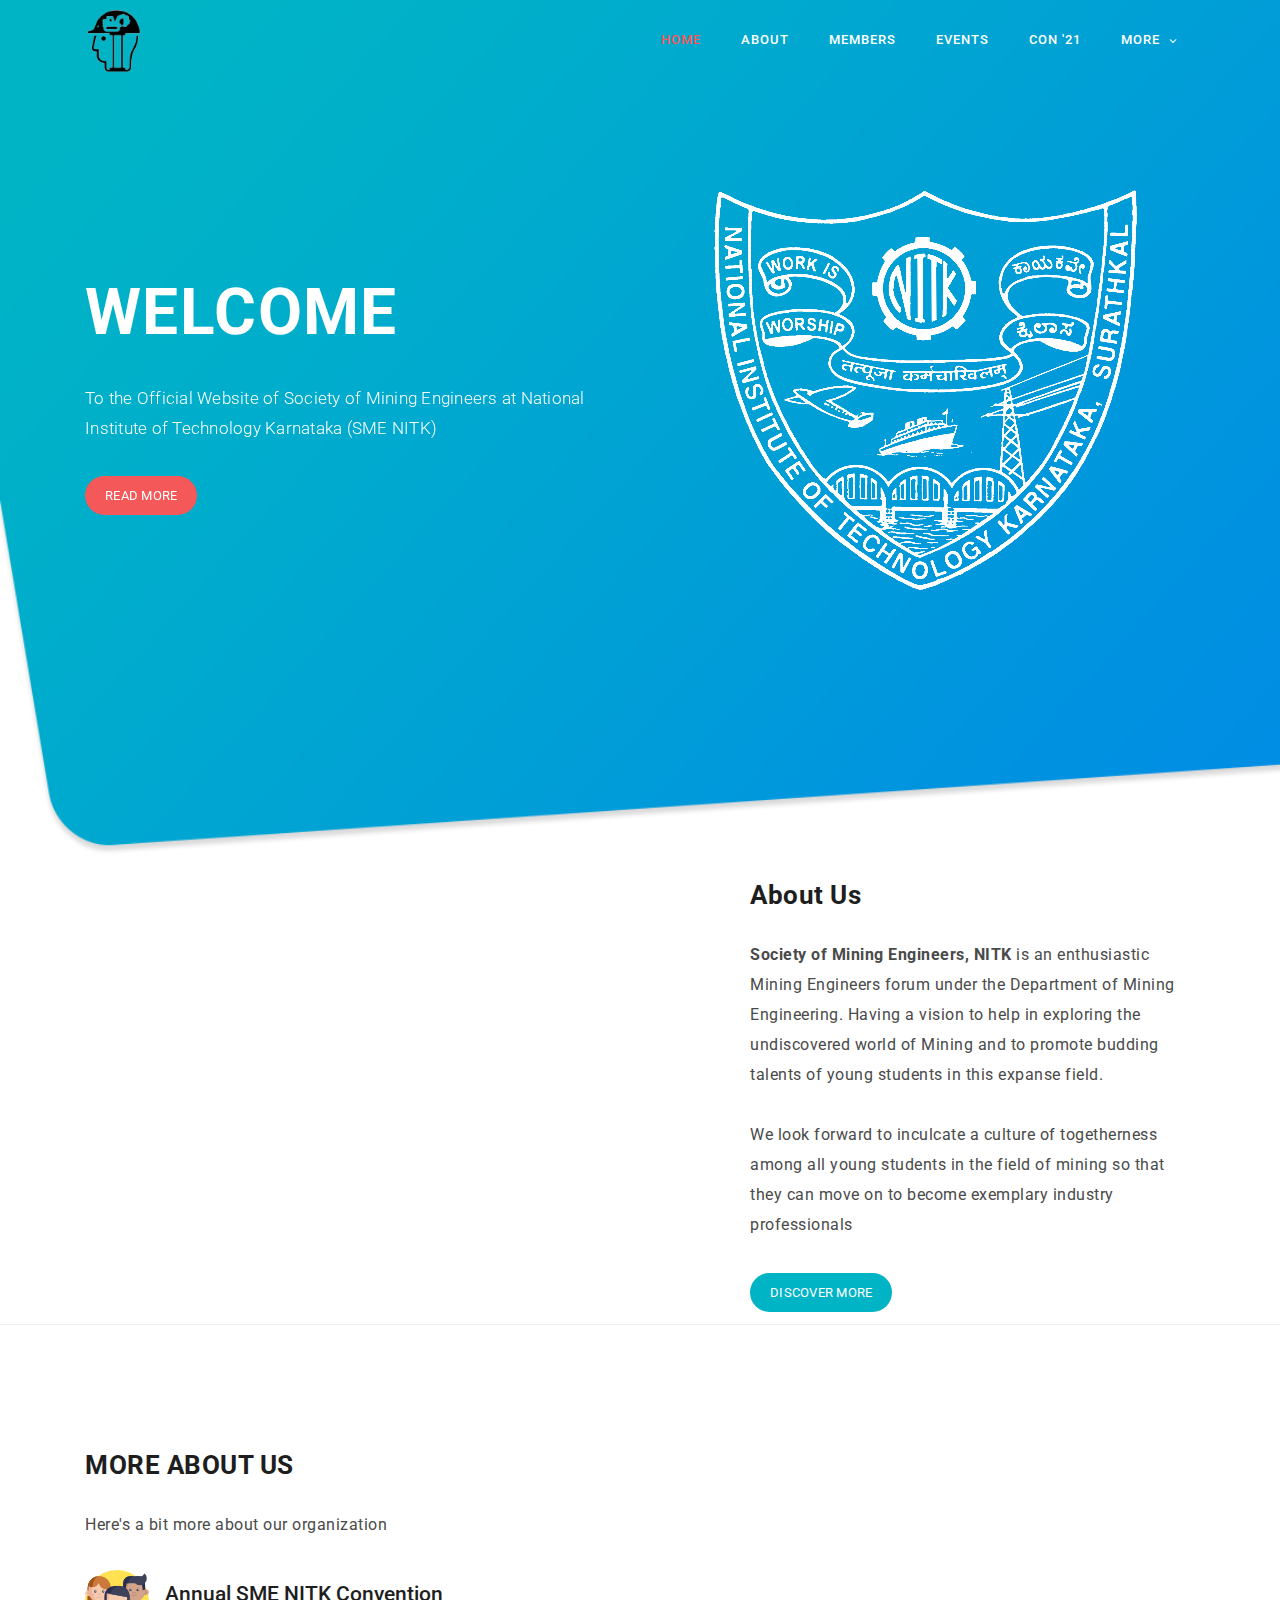
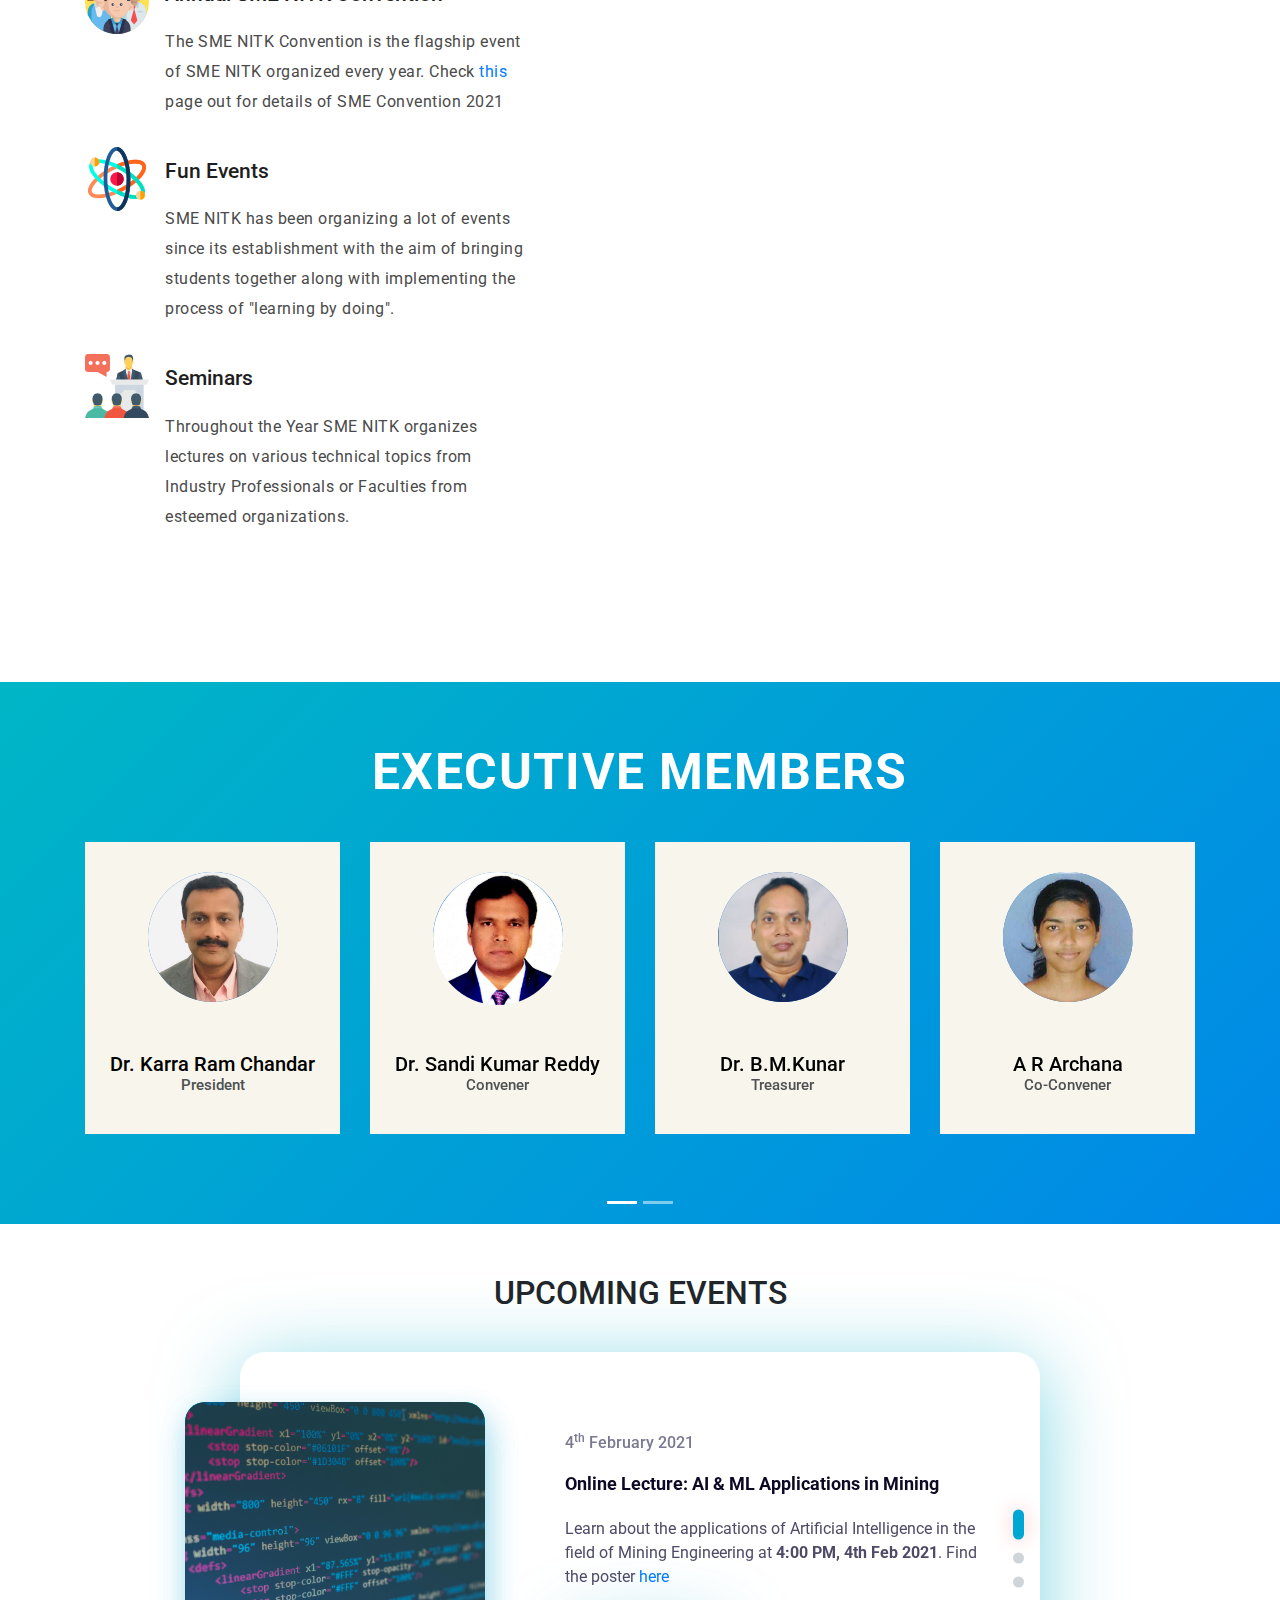
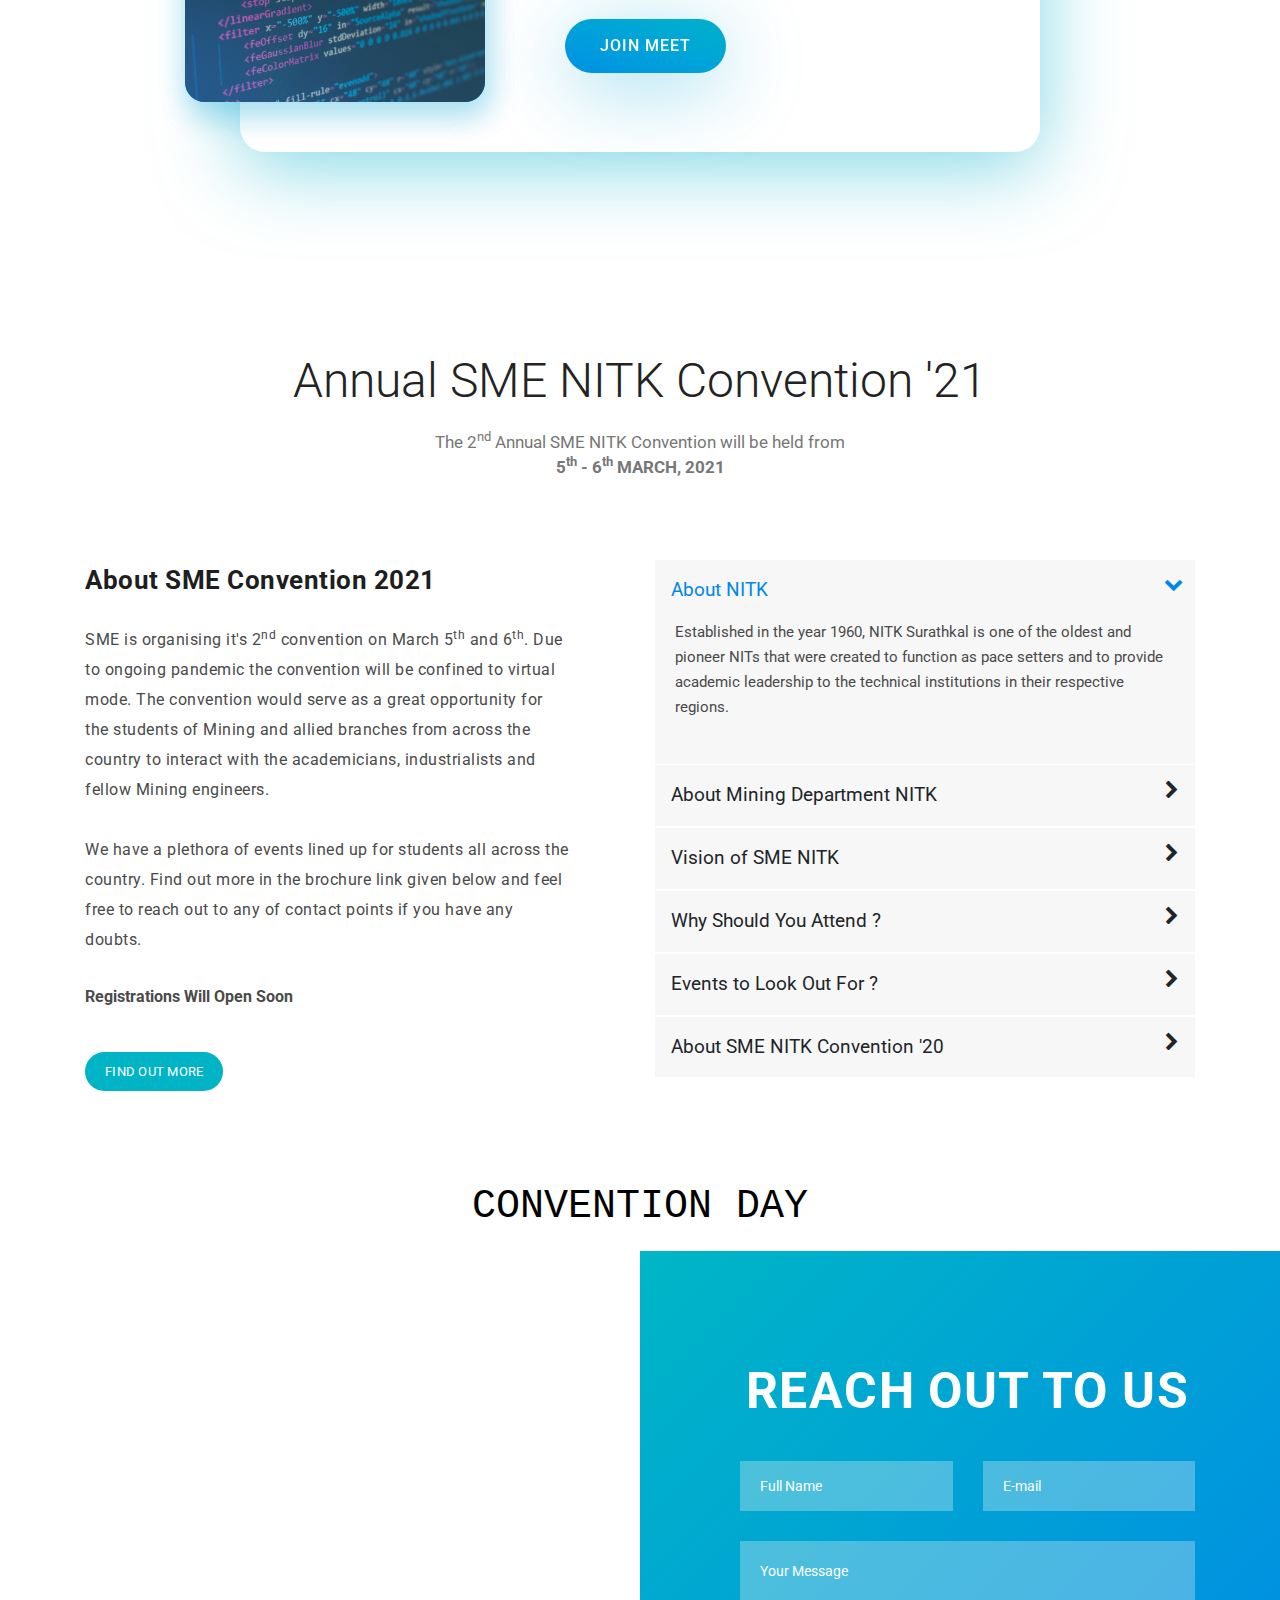
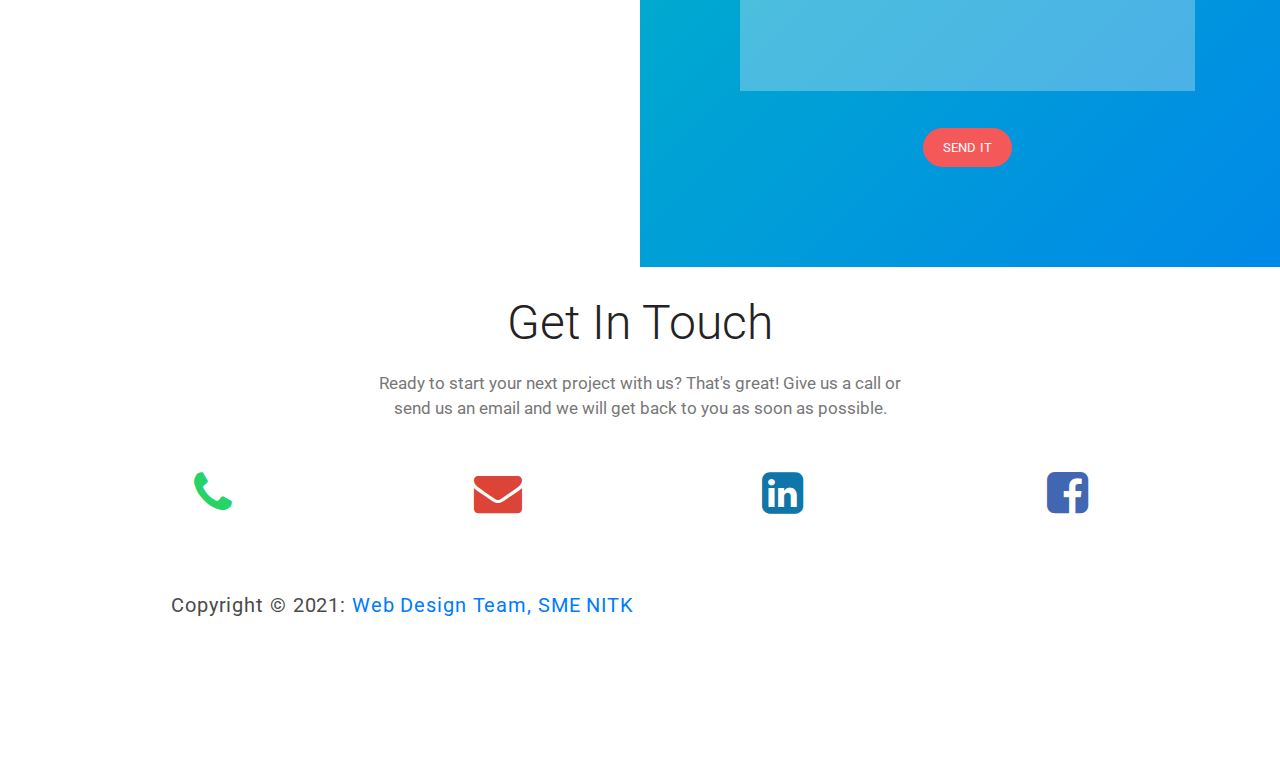
==== index.html @ 2dfd3ea6 "Added Info About 2nd SME Lecture" ====
<!DOCTYPE html>
<html lang="en">

<head>

  <meta charset="utf-8">
  <meta name="viewport" content="width=device-width, initial-scale=1, shrink-to-fit=no">
  <meta name="description" content="">
  <meta name="author" content="Dwaipayan Munshi">
  <link href="https://fonts.googleapis.com/css?family=Roboto:100,300,400,500,700,900" rel="stylesheet">

  <title>SME NITK</title>
  <link rel="icon" href="assets\images\logosme.PNG" type="image/x-icon">
  <!-- Additional CSS Files -->
  <link rel="stylesheet" type="text/css" href="assets/css/bootstrap.min.css">
  <link rel="stylesheet" type="text/css" href="assets/css/font-awesome.css">
  <link rel="stylesheet" type="text/css" href="assets/css/style.css">
  <link rel="stylesheet" type="text/css" href="assets/css/owl-carousel.css">
  <link rel="stylesheet" type="text/css" href="assets/css/upcoming.css">
  <link rel="stylesheet" type="text/css" href="assets/css/swiper.min.css">
  <link rel="stylesheet" type="text/css" href="assets/css/elasticslider.css">

</head>

<body>

  <!-- ***** Preloader Start ***** -->
  <div id="preloader">
    <div class="jumper">
      <div></div>
      <div></div>
      <div></div>
    </div>
  </div>
  <!-- ***** Preloader End ***** -->


  <!-- ***** Header Area Start ***** -->
  <header class="header-area header-sticky">
    <div class="container">
      <div class="row">
        <div class="col-12">
          <nav class="main-nav">
            <!-- ***** Logo Start ***** -->
            <a href="#" class="logo"><img src="./assets/images/logosme.PNG"></a>
            <!-- ***** Logo End ***** -->
            <!-- ***** Menu Start ***** -->
            <ul class="nav">
              <li class="scroll-to-section"><a href="#welcome" class="active">Home</a></li>
              <li class="scroll-to-section"><a href="#about">About</a></li>
              <li class="scroll-to-section"><a href="#services">Members</a></li>
              <li class="scroll-to-section"><a href="#frequently-question">Events</a></li>
              <li><a href="assets_conv\SMEConvention21.html">Con '21</a></li>
              <li class="submenu">
                <a href="javascript:;">More</a>
                <ul>
                  <li><a href="">About Us</a></li>
                  <li><a class = "scroll-to-section" href="#upcomingbody">Upcoming Events</a></li>
                  <li class="scroll-to-section"><a href="#contact-us">Contact Us</a></li>
                </ul>
              </li>

            </ul>
            <a class='menu-trigger'>
              <span>Menu</span>
            </a>
            <!-- ***** Menu End ***** -->
          </nav>
        </div>
      </div>
    </div>
  </header>
  <!-- ***** Header Area End ***** -->


  <!-- ***** Welcome Area Start ***** -->
  <div class="welcome-area" id="welcome">

    <!-- ***** Header Text Start ***** -->
    <div class="header-text">
      <div class="container">
        <div class="row">
          <div class="left-text col-lg-6 col-md-6 col-sm-12 col-xs-12" data-scroll-reveal="enter left move 30px over 0.6s after 0.4s">
            <h1><strong>WELCOME</strong></h1>
            <p>To the Official Website of Society of Mining Engineers at National Institute of Technology Karnataka (SME NITK)</p>
            <a href="#about" class="main-button-slider">Read More</a>
          </div>
          <div class="col-lg-6 col-md-6 col-sm-12 col-xs-12" data-scroll-reveal="enter right move 30px over 0.6s after 0.4s">
            <img src="assets/images/1.png" class="rounded img-fluid d-block mx-auto" alt="First Vector Graphic">
          </div>
        </div>
      </div>
    </div>
    <!-- ***** Header Text End ***** -->
  </div>
  <!-- ***** Welcome Area End ***** -->


  <!-- ***** Features Big Item Start ***** -->
  <section class="section" id="about">
    <div class="container">
      <div class="row">
        <div class="col-lg-7 col-md-12 col-sm-12" data-scroll-reveal="enter left move 30px over 0.6s after 0.4s">
          <img src="assets/images/nitk.png" class="rounded img-fluid d-block mx-auto" alt="App">
        </div>
        <div class="right-text col-lg-5 col-md-12 col-sm-12 mobile-top-fix">
          <div class="left-heading">
            <h5>About Us</h5>
          </div>
          <div class="left-text">
            <p><b>Society of Mining Engineers, NITK </b>is an enthusiastic Mining Engineers forum under the Department of Mining Engineering. Having a vision
              to help in exploring the undiscovered world of Mining and to promote budding talents of young students in this expanse field.<br><br>
              We look forward to inculcate a culture of togetherness among all young students in the field of mining so that they can move on to become exemplary industry professionals</p>
            <a href="#about2" class="main-button">Discover More</a>
          </div>
        </div>
      </div>
      <div class="row">
        <div class="col-lg-12">
          <div class="hr"></div>
        </div>
      </div>
    </div>
  </section>
  <!-- ***** Features Big Item End ***** -->


  <!-- ***** Features Big Item Start ***** -->
  <section class="section" id="about2">
    </div>
    <div class="container">
      <div class="row">
        <div class="left-text col-lg-5 col-md-12 col-sm-12 mobile-bottom-fix">
          <div class="left-heading">
            <h5>MORE ABOUT US</h5>
          </div>
          <p>Here's a bit more about our organization </p>
          <ul>
            <li>
              <img src="assets/images/icon-1.png" alt="">
              <div class="text">
                <h6>Annual SME NITK Convention</h6>
                <p>The SME NITK Convention is the flagship event of SME NITK organized every year. Check <a href="assets_conv\SMEConvention21.html">this</a>
                  page out for details of SME Convention 2021</p>
              </div>
            </li>
            <li>
              <img src="assets/images/icon-2.png" alt="">
              <div class="text">
                <h6>Fun Events</h6>
                <p>SME NITK has been organizing a lot of events since its establishment with the aim of bringing students together along with implementing the
                process of "learning by doing".</p>
              </div>
            </li>
            <li>
              <img src="assets/images/icon-3.png" alt="">
              <div class="text">
                <h6>Seminars</h6>
                <p>Throughout the Year SME NITK organizes lectures on various technical topics from Industry Professionals or Faculties from esteemed organizations.</p>
              </div>
            </li>
          </ul>
        </div>
        <div class="right-image col-lg-7 col-md-12 col-sm-12 mobile-bottom-fix-big" data-scroll-reveal="enter right move 30px over 0.6s after 0.4s">
          <ul id="elasticstack" class="elasticstack">
            <li><img src="assets\images\EL1.jpg" alt="01"/><h5>Gallery</h5></li>
            <li><div class="overlay"></div><img src="assets\images\EL2.jpg" alt="02"/><h5>Inaugral Meet</h5></li>
            <li><img src="assets\images\EL3.jpg" alt="03"/><h5>Seminars </h5></li>
            <li><img src="assets\images\EL4.jpg" alt="04"/><h5>Dr. Harsha's Address</h5></li>
            <li><img src="assets\images\EL5.jpg" alt="05"/><h5>Dr. Aruna's Address</h5></li>
            <li><img src="assets\images\EL6.jpg" alt="06"/><h5>SME'20 Team</h5></li>
          </ul>
          <script>
			       new ElastiStack( document.getElementById( 'elasticstack' ) );
		      </script>


        </div>
      </div>
    </div>
  </section>
  <!-- ***** Features Big Item End ***** -->


  <!-- ***** Features Small Start ***** -->

  <section class="section" id="services">
    <div class="services-heading">
      <h1><strong>EXECUTIVE MEMBERS</strong></h1>
    </div>
    <div class="container">
      <div class="display-" <!--Carousel Wrapper-->
        <div id="multi-item-example" class="carousel slide carousel-multi-item" data-ride="carousel">
          <!--Indicators-->
          <ol class="carousel-indicators">
            <li data-target="#multi-item-example" data-slide-to="0" class="active"></li>
            <li data-target="#multi-item-example" data-slide-to="1"></li>
          </ol>
          <!--/.Indicators-->
          <!--Slides-->
          <div class="carousel-inner" role="listbox">
            <!--First slide-->
            <div class="carousel-item active">
              <div class="row">
                <div class="col-12 col-sm-6 col-md-4 col-lg-3">
                  <div class="our-team">
                    <div class="picture">
                      <img class="img-fluid" src="assets\images\krc.jpg">
                    </div>
                    <div class="team-content">
                      <h3 class="name">Dr. Karra Ram Chandar</h3>
                      <h4 class="title">President</h4>
                    </div>
                    <ul class="social">
                      <!-- <li><a href="#" class="fa fa-facebook" aria-hidden="true"></a></li> -->
                      <li><a href="#" class="fa fa-link" aria-hidden="true"></a></li>
                      <li><a href="#" class="fa fa-linkedin" aria-hidden="true"></a></li>
                      <li><a href="#" class="fa fa-envelope" aria-hidden="true"></a></li>
                    </ul>
                  </div>
                </div>
                <div class="col-12 col-sm-6 col-md-4 col-lg-3">
                  <div class="our-team">
                    <div class="picture">
                      <img class="img-fluid" src="assets\images\skr.jpeg">
                    </div>
                    <div class="team-content">
                      <h3 class="name">Dr. Sandi Kumar Reddy</h3>
                      <h4 class="title">Convener</h4>
                    </div>
                    <ul class="social">
                      <!-- <li><a href="#" class="fa fa-facebook" aria-hidden="true"></a></li> -->
                      <li><a href="#" class="fa fa-link" aria-hidden="true"></a></li>
                      <li><a href="#" class="fa fa-envelope" aria-hidden="true"></a></li>
                      <!-- <li><a href="#" class="fa fa-linkedin" aria-hidden="true"></a></li> -->
                    </ul>
                  </div>
                </div>
                <div class="col-12 col-sm-6 col-md-4 col-lg-3">
                  <div class="our-team">
                    <div class="picture">
                      <img class="img-fluid" src="assets\images\kunar.jpeg">
                    </div>
                    <div class="team-content">
                      <h3 class="name">Dr. B.M.Kunar</h3>
                      <h4 class="title">Treasurer</h4>
                    </div>
                    <ul class="social">
                      <!-- <li><a href="#" class="fa fa-facebook" aria-hidden="true"></a></li> -->
                      <li><a href="#" class="fa fa-link" aria-hidden="true"></a></li>
                      <li><a href="#" class="fa fa-envelope" aria-hidden="true"></a></li>
                      <!-- <li><a href="#" class="fa fa-linkedin" aria-hidden="true"></a></li> -->
                    </ul>
                  </div>
                </div>
                <div class="col-12 col-sm-6 col-md-4 col-lg-3">
                  <div class="our-team">
                    <div class="picture">
                      <img class="img-fluid" src="assets\images\archana.jpg">
                    </div>
                    <div class="team-content">
                      <h3 class="name">A R Archana</h3>
                      <h4 class="title">Co-Convener</h4>
                    </div>
                    <ul class="social">
                      <li><a href="https://www.instagram.com/archana_ar99" class="fa fa-instagram" aria-hidden="true"></a></li>
                      <li><a href="https://drive.google.com/file/d/1msoieH0ov5HMth5VuPQmr17ujD-sYZbk/view?usp=drivesdk" class="fa fa-link" aria-hidden="true"></a></li>
                      <li><a href="mailto:archanaar2799@gmail.com" class="fa fa-envelope" aria-hidden="true"></a></li>
                      <li><a href="https://www.linkedin.com/in/archana-a-r-a94172170" class="fa fa-linkedin" aria-hidden="true"></a></li>
                    </ul>
                  </div>
                </div>
              </div>
            </div>
            <!--/.First slide-->
            <!--Second slide-->
            <div class="carousel-item">
              <div class="row">
                <div class="col-12 col-sm-6 col-md-4 col-lg-3">
                  <div class="our-team">
                    <div class="picture">
                      <img class="img-fluid" src="assets\images\jai.jpg">
                    </div>
                    <div class="team-content">
                      <h3 class="name">Jai Khandelwal</h3>
                      <h4 class="title">Web Developer</h4>
                    </div>
                    <ul class="social">
                      <li><a href="http://www.instagram.com/jaikhandelwal460/" class="fa fa-instagram" aria-hidden="true"></a></li>
                      <li><a href="https://drive.google.com/file/d/1OIncdO9Yghxho0o2k1rpGloKLI7yzU7S/view?usp=sharing" class="fa fa-link" aria-hidden="true"></a></li>
                      <li><a href="mailto:jaikhandelwal460@gmail.com" class="fa fa-envelope" aria-hidden="true"></a></li>
                      <li><a href="http://www.linkedin.com/in/jaikhandelwal460" class="fa fa-linkedin" aria-hidden="true"></a></li>
                    </ul>
                  </div>
                </div>
                <div class="col-12 col-sm-6 col-md-4 col-lg-3">
                  <div class="our-team">
                    <div class="picture">
                      <img class="img-fluid" src="assets\images\ankesh.jpeg">
                    </div>
                    <div class="team-content">
                      <h3 class="name">Ankesh Pandey</h3>
                      <h4 class="title">Joint Secratary</h4>
                    </div>
                    <ul class="social">
                      <!-- <li><a href="#" class="fa fa-instagram" aria-hidden="true"></a></li> -->
                      <li><a href="https://drive.google.com/file/d/1fZHCD5tzByfhgWT_-B_YnU4ZBXzzElXk/view?usp=sharing" class="fa fa-link" aria-hidden="true"></a></li>
                      <li><a href="mailto:ankeshpandey786@gmail.com" class="fa fa-envelope" aria-hidden="true"></a></li>
                      <li><a href="https://www.linkedin.com/in/ankesh-pandey-538619187/" class="fa fa-linkedin" aria-hidden="true"></a></li>
                    </ul>
                  </div>
                </div>
                <div class="col-12 col-sm-6 col-md-4 col-lg-3">
                  <div class="our-team">
                    <div class="picture">
                      <img class="img-fluid" src="assets\images\dam.jpg">
                    </div>
                    <div class="team-content">
                      <h3 class="name">Dwaipayan Munshi</h3>
                      <h4 class="title">Web Developer</h4>
                    </div>
                    <ul class="social">
                      <li><a href="https://www.instagram.com/dwaipayan2001/" class="fa fa-instagram" aria-hidden="true"></a></li>
                      <li><a href="https://drive.google.com/file/d/1dOR2JtUYfth96ZGOkkgbn5a2AzUX1WRH/view?usp=sharing" class="fa fa-link" aria-hidden="true"></a></li>
                      <li><a href="mailto:dwaipayanmunshi2001@gmail.com" class="fa fa-envelope" aria-hidden="true"></a></li>
                      <li><a href="https://www.linkedin.com/in/dwaipayan-munshi-110429192/" class="fa fa-linkedin" aria-hidden="true"></a></li>
                    </ul>
                  </div>
                </div>
                <div class="col-12 col-sm-6 col-md-4 col-lg-3">
                  <div class="our-team">
                    <div class="picture">
                      <img class="img-fluid" src="assets\images\pawan.jpg">
                    </div>
                    <div class="team-content">
                      <h3 class="name">Pawan Chaudhary</h3>
                      <h4 class="title">Sports Secretary</h4>
                    </div>
                    <ul class="social">
                      <li><a href="#" class="fa fa-instagram" aria-hidden="true"></a></li>
                      <li><a href="#" class="fa fa-link" aria-hidden="true"></a></li>
                      <li><a href="#" class="fa fa-envelope" aria-hidden="true"></a></li>
                      <li><a href="#" class="fa fa-linkedin" aria-hidden="true"></a></li>
                    </ul>
                  </div>
                </div>
              </div>
            </div>
            <!--/Second Slide-->
          </div>
          <!--/Slides-->
        </div>
        <!--/Carousel Wrapper-->
  </section>
  <!-- ***** Features Small End ***** -->
  <!-- ***** Upcoming Events Section Start***** -->
  <section class="section" id="upcomingbody">
    <div class="upcoming-heading">
      <h2>UPCOMING EVENTS</h2>
    </div>
    <div class="blog-slider">
  <div class="blog-slider__wrp swiper-wrapper">
    <div class="blog-slider__item swiper-slide">
      <div class="blog-slider__img">
        <img src="assets/images/ai.jpg" alt="">
      </div>
      <div class="blog-slider__content">
        <span class="blog-slider__code">4<sup>th</sup> February 2021</span>
        <div class="blog-slider__title">Online Lecture: AI & ML Applications in Mining </div>
        <div class="blog-slider__text">Learn about the applications of Artificial Intelligence in the field of Mining Engineering at <b>4:00 PM, 4th Feb 2021</b>. Find the poster <a href="https://drive.google.com/file/d/1UvYUMYLq4X3SImulTLgQEdnwXCKKzf5n/view?usp=sharinghere">here</a></div>
        <a href="https://meet.google.com/syo-kcut-uzv" class="blog-slider__button">JOIN MEET</a>
      </div>
    </div>
    <div class="blog-slider__item swiper-slide">
      <div class="blog-slider__img">

        <img src="assets/images/webinar.jpg" alt="">
      </div>
      <div class="blog-slider__content">
        <span class="blog-slider__code">8<sup>th</sup>-12<sup>th</sup> February 2021</span>
        <div class="blog-slider__title">Slope Stability & Stabilisation In Open Pit Mines</div>
        <div class="blog-slider__text">A One Week E-Workshop sponsored by TEQIP PHASE-III. Find more about the programme <a href="https://drive.google.com/file/d/1YEuPHnXkOw-7tIRvUIlVLKwLigmjh7CB/view?usp=sharing">here</a></div>
        <a href="https://forms.gle/UmX9r2zMqY3jg4yy6" class="blog-slider__button">REGISTER HERE</a>
      </div>
    </div>
    <div class="blog-slider__item swiper-slide">
      <div class="blog-slider__img">
        <img src="assets/images/convention.jpg" alt="">
      </div>
      <div class="blog-slider__content">
        <span class="blog-slider__code">5<sup>th</sup>-6<sup>th</sup> March 2021</span>
        <div class="blog-slider__title">Annual SME NITK Convention</div>
        <div class="blog-slider__text">The flagship event of SME NITK with a plethora of events conducted for students from across the country. Find out more below.</div>
        <a href="assets_conv/assets_reg/register.html" class="blog-slider__button">REGISTER HERE</a>
      </div>
    </div>

    <!-- For Multiple Upcoming Events -->


  </div>
  <div class="blog-slider__pagination"></div>
</div>
  </section>
  <!-- ***** Upcoming Events Section End***** -->

  <!-- ***** Frequently Question Start ***** -->
  <section class="section" id="frequently-question">
    <div class="container">
      <!-- ***** Section Title Start ***** -->
      <div class="row">
        <div class="col-lg-12">
          <div class="section-heading">
            <h2>Annual SME NITK Convention '21</h2>
          </div>
        </div>
        <div class="offset-lg-3 col-lg-6">
          <div class="section-heading">
            <p>The 2<sup>nd</sup> Annual SME NITK Convention will be held from<br><strong>5<sup>th</sup> - 6<sup>th</sup> MARCH, 2021</strong></p>
          </div>
        </div>
      </div>
      <!-- ***** Section Title End ***** -->

      <div class="row">
        <div class="left-text col-lg-6 col-md-7 col-sm-12">
          <h5>About SME Convention 2021</h5>
          <div class="accordion-text">
            <p>SME is organising it's 2<sup>nd</sup> convention on March 5<sup>th</sup> and 6<sup>th</sup>. Due to ongoing pandemic the convention will be confined to virtual mode.
              The convention would serve as a great opportunity for the students of Mining and allied branches from across the country to interact with the academicians,
              industrialists and fellow Mining engineers.</p>
            <p>We have a plethora of events lined up for students all across the country. Find out more in the brochure link given below and feel free to reach out to any of contact points
              if you have any doubts.</p>
            <span><strong>Registrations Will Open Soon</strong><a href="#"></a><br></span>
            <a href="https://drive.google.com/file/d/11EQvoo8lwr3bX2SFWkTIY1NT-MNDV2c8/view?usp=sharing" class="main-button">FIND OUT MORE</a>
          </div>
        </div>
        <div class="col-lg-6 col-md-6 col-sm-12">
          <div class="accordions is-first-expanded">
            <article class="accordion">
              <div class="accordion-head">
                <span>About NITK</span>
                <span class="icon">
                  <i class="icon fa fa-chevron-right"></i>
                </span>
              </div>
              <div class="accordion-body">
                <div class="content">
                  <p>Established in the year 1960, NITK Surathkal is one of the oldest and pioneer NITs that were created to function as pace setters and to provide academic leadership to the
                    technical institutions in their respective regions.<br><br>
                  </p>
                </div>
              </div>
            </article>
            <article class="accordion">
              <div class="accordion-head">
                <span>About Mining Department NITK</span>
                <span class="icon">
                  <i class="icon fa fa-chevron-right"></i>
                </span>
              </div>
              <div class="accordion-body">
                <div class="content">
                  <p>The Department of Mining engineering was established in the year 1984 and about 857 undergraduates passed out from the portals of Department till 2020. Several girls obtained their B.Tech Mining Degree
                    from this Department.
                    <br><br>
                    The Department is having high qualified faculty members with Ph.D degrees backing with National and International exposure.With the mission of imparting quality education for meeting the needs of Mining Engineering
                    Profession & Society, the Department is achieving its excellence through creative teaching- learning and research.</p></div>
              </div>
            </article>
            <article class="accordion">
              <div class="accordion-head">
                <span>Vision of SME NITK</span>
                <span class="icon">
                  <i class="icon fa fa-chevron-right"></i>
                </span>
              </div>
              <div class="accordion-body">
                <div class="content">
                  <p>To explore undiscovered world of Mining and to promote budding talents in this expanse field.In principle and in practice,
                    SME NITK and all its leadership value and seek diverse and inclusive participation within the mining and minerals community.</p>
                </div>
              </div>
            </article>
            <article class="accordion">
              <div class="accordion-head">
                <span>Why Should You Attend ?</span>
                <span class="icon">
                  <i class="icon fa fa-chevron-right"></i>
                </span>
              </div>
              <div class="accordion-body">
                <div class="content">
                  <p><ul>
                    <li><b>1. </b>To interact with fellow Mining Engineers</li>
                    <li><b>2. </b>To get exposure to latest Instruments and softwares</li>
                    <li><b>3. </b>To interact with well known Academicians</li>
                    <li><b>4. </b>To understand the Latest trend in Research</li>
                    <li><b>5. </b>To get your Work Recognized</li>
                    </ul>
                    <br>
                  </p>
                </div>
              </div>
            </article>
            <article class="accordion">
              <div class="accordion-head">
                <span>Events to Look Out For ?</span>
                <span class="icon">
                  <i class="icon fa fa-chevron-right"></i>
                </span>
              </div>
              <div class="accordion-body">
                <div class="content">
                  <p><ul>
                    <li><b>1. </b><b>Paper Presentation</b> :- Present your Original & Creative Paper to a panel of experienced faculties.</li>
                    <li><b>2. </b><b>Poster Presentation</b> :- Communicate your research understanding of a complex topic through a poster.</li>
                    <li><b>3. </b><b>Mine the Brain</b> :- A Quiz Competition based on your knowledge in Mining & relevant fields to put rack your brains</li>
                    <li><b>4. </b><b>Just A Minute Sessions</b> :- A lot can happen over a minute. Showcase your presnece of mind and creativity</li>
                    </ul>
                    <br>
                  </p>
                </div>
              </div>
            </article>
            <article class="accordion">
              <div class="accordion-head">
                <span>About SME NITK Convention '20</span>
                <span class="icon">
                  <i class="icon fa fa-chevron-right"></i>
                </span>
              </div>
              <div class="accordion-body">
                <div class="content">
                  <p>The first SME NITK Annual Convention was held in the year 2020 pre-pandemic where a series of interesting events were conducted.
                    <br><br>
                    From Paper Reviews, Informative Lectures to a broad spectrum of events. <a href="assets_conv\SMEConvention21.html">Click here to know more</a>
                  </p>
                </div>
              </div>
            </article>
          </div>
        </div>
      </div>
    </div>
  </section>
  <!-- ***** Frequently Question End ***** -->
  <!-- ***** CountDown Timer Section Start -->
  <section class="section" id="countdowntimer">
    <div class="countcontainer" >
      <h1 id="headline">REGISTRATIONS OPEN SOON</h1>
      <div id="countdown">
        <ul>
          <li><span id="days"></span>days</li>
          <li><span id="hours"></span>Hours</li>
          <li><span id="minutes"></span>Minutes</li>
          <li><span id="seconds"></span>Seconds</li>
        </ul>
      </div>
  </section>

  <!-- ***** CountDown Timer Section End -->

  <!-- ***** Contact Us Start ***** -->
  <section class="section" id="contact-us">
    <div class="container-fluid">
      <div class="row">
        <!-- ***** Contact Map Start ***** -->
        <div class="col-lg-6 col-md-6 col-sm-12">
          <div id="map">
            <!-- How to change your own map point
                           1. Go to Google Maps
                           2. Click on your location point
                           3. Click "Share" and choose "Embed map" tab
                           4. Copy only URL and paste it within the src="" field below
                    -->

            <iframe
              src="https://www.google.com/maps/embed?pb=!1m18!1m12!1m3!1d3887.3872549723237!2d74.79212801451928!3d13.010993517533711!2m3!1f0!2f0!3f0!3m2!1i1024!2i768!4f13.1!3m3!1m2!1s0x3ba35211b768ac8f%3A0x6b1144ac2d5dadf3!2sNational%20Institute%20of%20Technology%20Karnataka%20Surathkal.!5e0!3m2!1sen!2sin!4v1610266605967!5m2!1sen!2sin"
              width="100%" height="616px" frameborder="0" style="border:0" allowfullscreen></iframe>
          </div>
        </div>
        <!-- ***** Contact Map End ***** -->

        <!-- ***** Contact Form Start ***** -->
        <div class="col-lg-6 col-md-6 col-sm-12">
          <div class="contact-form">
            <div class="contact-heading">
              <h1><strong>REACH OUT TO US</strong></h1>
            </div>
            <form id="contact" action="https://airform.io/dwaipayanmunshi2001@gmail.com" method="post">
              <div class="row">
                <div class="col-md-6 col-sm-12">
                  <fieldset>
                    <input name="name" type="text" id="name" placeholder="Full Name" required="" class="contact-field">
                  </fieldset>
                </div>
                <div class="col-md-6 col-sm-12">
                  <fieldset>
                    <input name="email" type="text" id="email" placeholder="E-mail" required="" class="contact-field">
                  </fieldset>
                </div>
                <div class="col-lg-12">
                  <fieldset>
                    <textarea name="message" rows="6" id="message" placeholder="Your Message" required="" class="contact-field"></textarea>
                  </fieldset>
                </div>
                <div class="col-lg-12">
                  <fieldset>
                    <button type="submit" id="form-submit" class="main-button">Send It</button>
                  </fieldset>
                </div>
              </div>
            </form>
          </div>
        </div>
        <!-- ***** Contact Form End ***** -->
      </div>
    </div>
  </section>
  <!-- ***** Contact Us End ***** -->
  <!-- **** Footer Start ******-->


  <!-- ***** Footer End ***** -->
  <section id="getintouch">
    <div class="container">
      <div class="row">
        <div class="col-lg-12">
          <div class="section-heading">
            <h2>Get In Touch</h2>
          </div>
        </div>
        <div class="offset-lg-3 col-lg-6">
          <div class="section-heading">
            <p>Ready to start your next project with us? That's great! Give us a call or send us an email and we will get back to you as soon as possible.</p>
          </div>
        </div>
      </div>
      <br>
      <br>
      <div class="row">
        <div class="col-sm text-center">
          <a href="tel:+917382208947" class="fa fa-phone fa-3x mb-3 sr-contact" style="color:#25D366"></a>
        </div>
        <div class="col-sm text-center">
          <a href="mailto:sme.nitkchapter@gmail.com" class="fa fa-envelope fa-3x mb-3 sr-contact" style="color:#DB4437"></a>
        </div>
        <div class="col-sm text-center">
          <a href="https://www.linkedin.com/company/society-of-mining-engineers-nitk/?originalSubdomain=in" class="fa fa-linkedin-square fa-3x mb-3 sr-contact" style="color:#0e76a8"></a>
        </div>
        <div class="col-sm text-center">
          <a href="https://www.facebook.com/smenitk/" class="fa fa-facebook-square fa-3x mb-3 sr-contact" style="color:#4267B2"> </a>
        </div>
      </div>
    </div>

    <!-- jQuery -->
    <script src="assets/js/jquery-2.1.0.min.js"></script>

    <!-- Bootstrap -->
    <script src="assets/js/popper.js"></script>
    <script src="assets/js/bootstrap.min.js"></script>

    <!-- Plugins -->
    <script src="assets/js/owl-carousel.js"></script>
    <script src="assets/js/scrollreveal.min.js"></script>
    <script src="assets/js/waypoints.min.js"></script>
    <script src="assets/js/jquery.counterup.min.js"></script>
    <script src="assets/js/imgfix.min.js"></script>
    <script src="assets/js/swiper.min.js"></script>

    <!-- Global Init -->
    <script src="assets/js/custom.js"></script>
    <script src="assets/js/upcoming.js"></script>
    <script src="assets/js/elasticslider.js"></script>

</body>
<footer>
  <div class="container">
    <div class="row">
      <div class="col-lg-7 col-md-12 col-sm-12">
        <p class="copyright">Copyright &copy 2021: <a rel="nofollow" href="https://mining.nitk.ac.in/">Web Design Team, SME NITK</a></p>
      </div>
    </div>
  </div>
</footer>

</html>
---- assets/css/style.css ----
/*
---------------------------------------------
font & reset css
---------------------------------------------
*/
@import url("https://fonts.googleapis.com/css?family=Roboto:100,300,400,500,700,900");

/*
---------------------------------------------
reset
---------------------------------------------
*/
html,
body,
div,
span,
applet,
object,
iframe,
h1,
h2,
h3,
h4,
h5,
h6,
p,
blockquote,
div pre,
a,
abbr,
acronym,
address,
big,
cite,
code,
del,
dfn,
em,
font,
img,
ins,
kbd,
q,
s,
samp,
small,
strike,
strong,
sub,
sup,
tt,
var,
b,
u,
i,
center,
dl,
dt,
dd,
ol,
ul,
li,
figure,
header,
nav,
section,
article,
aside,
footer,
figcaption {
  margin: 0;
  padding: 0;
  border: 0;
  outline: 0;
}

.clearfix:after {
  content: ".";
  display: block;
  clear: both;
  visibility: hidden;
  line-height: 0;
  height: 0;
}

.clearfix {
  display: inline-block;
}

html[xmlns] .clearfix {
  display: block;
}

* html .clearfix {
  height: 1%;
}

ul,
li {
  padding: 0;
  margin: 0;
  list-style: none;
}

header,
nav,
section,
article,
aside,
footer,
hgroup {
  display: block;
}

* {
  box-sizing: border-box;
}

html,
body {
  font-family: "Roboto", sans-serif;
  font-weight: 400;
  background-color: #fff;
  font-size: 16px;
  -ms-text-size-adjust: 100%;
  -webkit-font-smoothing: antialiased;
  -moz-osx-font-smoothing: grayscale;
}

a {
  text-decoration: none !important;
}

h1,
h2,
h3,
h4,
h5,
h6 {
  margin-top: 0px;
  margin-bottom: 0px;
}

ul {
  margin-bottom: 0px;
}

p {
  font-size: 15px;
  line-height: 25px;
  color: #4a4a4a;
}

/*
---------------------------------------------
global styles
---------------------------------------------
*/
html,
body {
  background: #fff;
  font-family: "Roboto", sans-serif;
}

::selection {
  background: #ff589e;
  color: #fff;
}

::-moz-selection {
  background: #ff589e;
  color: #fff;
}

@media (max-width: 991px) {

  html,
  body {
    overflow-x: hidden;
  }

  .mobile-top-fix {
    margin-top: 30px;
    margin-bottom: 0px;
  }

  .mobile-bottom-fix {
    margin-bottom: 30px;
  }

  .mobile-bottom-fix-big {
    margin-bottom: 60px;
  }
}

a.main-button-slider {
  font-size: 13px;
  border-radius: 20px;
  padding: 12px 20px;
  background-color: #f55858;
  text-transform: uppercase;
  color: #fff;
  letter-spacing: 0.25px;
  -webkit-transition: all 0.3s ease 0s;
  -moz-transition: all 0.3s ease 0s;
  -o-transition: all 0.3s ease 0s;
  transition: all 0.3s ease 0s;
}

a.main-button-slider:hover {
  background-color: #0088e8;
}

a.main-button {
  font-size: 13px;
  border-radius: 20px;
  padding: 12px 20px;
  background-color: #00b4c6;
  text-transform: uppercase;
  color: #fff;
  letter-spacing: 0.25px;
  -webkit-transition: all 0.3s ease 0s;
  -moz-transition: all 0.3s ease 0s;
  -o-transition: all 0.3s ease 0s;
  transition: all 0.3s ease 0s;
}

a.main-button:hover {
  background-color: #0088e8;
}

button.main-button {
  outline: none;
  border: none;
  cursor: pointer;
  font-size: 13px;
  border-radius: 20px;
  padding: 10px 20px;
  background-color: #f55858;
  text-transform: uppercase;
  color: #fff;
  letter-spacing: 0.25px;
  -webkit-transition: all 0.3s ease 0s;
  -moz-transition: all 0.3s ease 0s;
  -o-transition: all 0.3s ease 0s;
  transition: all 0.3s ease 0s;
}

button.main-button:hover {
  background-color: #0088e8;
}

.section-heading h2 {
  text-align: center;
  font-size: 48px;
  font-weight: 300;
  color: #232323;
  margin-bottom: 20px;
}

.section-heading p {
  font-size: 17px;
  color: #777;
  text-align: center;
}

/*
---------------------------------------------
header
---------------------------------------------
*/
.background-header {
  background-color: #fff;
  height: 80px !important;
  position: fixed !important;
  top: 0px;
  left: 0px;
  right: 0px;
  box-shadow: 0px 0px 10px rgba(0, 0, 0, 0.15) !important;
}

.background-header .logo,
.background-header .main-nav .nav li a {
  color: #1e1e1e !important;
}

.background-header .main-nav .nav>li:hover>a {
  color: #f55858 !important;
}

.background-header .main-nav .nav>li>ul>li:hover>a {
  color: #f55858 !important;
}

.background-header .nav li a.active {
  color: #f55858 !important;
}

.header-area {
  position: absolute;
  top: 0px;
  left: 0px;
  right: 0px;
  z-index: 100;
  height: 100px;
  -webkit-transition: all 0.5s ease 0s;
  -moz-transition: all 0.5s ease 0s;
  -o-transition: all 0.5s ease 0s;
  transition: all 0.5s ease 0s;
}

.header-area .main-nav {
  min-height: 80px;
  background: transparent;
}

.header-area .main-nav .logo {
  line-height: 80px;
  color: #fff;
  font-size: 28px;
  font-weight: 700;
  text-transform: uppercase;
  letter-spacing: 2px;
  float: left;
  -webkit-transition: all 0.3s ease 0s;
  -moz-transition: all 0.3s ease 0s;
  -o-transition: all 0.3s ease 0s;
  transition: all 0.3s ease 0s;
}

.header-area .main-nav .nav {
  float: right;
  margin-top: 27px;
  margin-left: 20px;
  margin-right: 0px;
  -webkit-transition: all 0.3s ease 0s;
  -moz-transition: all 0.3s ease 0s;
  -o-transition: all 0.3s ease 0s;
  transition: all 0.3s ease 0s;
  position: relative;
  z-index: 999;
}

.header-area .main-nav .nav li {
  padding-left: 20px;
  padding-right: 20px;
}

.header-area .main-nav .nav li:last-child {
  padding-right: 0px;
}

.header-area .main-nav .nav li a {
  display: block;
  font-weight: 500;
  font-size: 13px;
  color: #fff;
  text-transform: uppercase;
  -webkit-transition: all 0.3s ease 0s;
  -moz-transition: all 0.3s ease 0s;
  -o-transition: all 0.3s ease 0s;
  transition: all 0.3s ease 0s;
  height: 40px;
  line-height: 40px;
  border: transparent;
  letter-spacing: 1px;
}

.header-area .main-nav .nav li:hover a {
  color: #f55858;
}

.header-area .main-nav .nav li.submenu {
  position: relative;
  padding-right: 35px;
}

.header-area .main-nav .nav li.submenu:after {
  font-family: FontAwesome;
  content: "\f107";
  font-size: 12px;
  color: #fff;
  position: absolute;
  right: 18px;
  top: 12px;
}

.header-area.background-header .main-nav .nav li.submenu:after {
  color: #000;
}

.header-area .main-nav .nav li.submenu ul {
  position: absolute;
  width: 200px;
  box-shadow: 0 2px 28px 0 rgba(0, 0, 0, 0.06);
  overflow: hidden;
  top: 40px;
  opacity: 0;
  transform: translateY(-2em);
  visibility: hidden;
  z-index: -1;
  transition: all 0.3s ease-in-out 0s, visibility 0s linear 0.3s,
    z-index 0s linear 0.01s;
}

.header-area .main-nav .nav li.submenu ul li {
  margin-left: 0px;
  padding-left: 0px;
  padding-right: 0px;
}

.header-area .main-nav .nav li.submenu ul li a {
  display: block;
  background: #fff;
  color: #3b566e;
  padding-left: 20px;
  height: 40px;
  line-height: 40px;
  -webkit-transition: all 0.3s ease 0s;
  -moz-transition: all 0.3s ease 0s;
  -o-transition: all 0.3s ease 0s;
  transition: all 0.3s ease 0s;
  position: relative;
  font-size: 13px;
  border-bottom: 1px solid #f5f5f5;
}

.header-area .main-nav .nav li.submenu ul li a:before {
  content: "";
  position: absolute;
  width: 0px;
  height: 40px;
  left: 0px;
  top: 0px;
  bottom: 0px;
  -webkit-transition: all 0.3s ease 0s;
  -moz-transition: all 0.3s ease 0s;
  -o-transition: all 0.3s ease 0s;
  transition: all 0.3s ease 0s;
  background: #f55858;
}

.header-area .main-nav .nav li.submenu ul li a:hover {
  background: #fff;
  color: #f55858;
  padding-left: 25px;
}

.header-area .main-nav .nav li.submenu ul li a:hover:before {
  width: 3px;
}

.header-area .main-nav .nav li.submenu:hover ul {
  visibility: visible;
  opacity: 1;
  z-index: 1;
  transform: translateY(0%);
  transition-delay: 0s, 0s, 0.3s;
}

.header-area .main-nav .menu-trigger {
  cursor: pointer;
  display: block;
  position: absolute;
  top: 23px;
  width: 32px;
  height: 40px;
  text-indent: -9999em;
  z-index: 99;
  right: 40px;
  display: none;
}

.header-area .main-nav .menu-trigger span,
.header-area .main-nav .menu-trigger span:before,
.header-area .main-nav .menu-trigger span:after {
  -moz-transition: all 0.4s;
  -o-transition: all 0.4s;
  -webkit-transition: all 0.4s;
  transition: all 0.4s;
  background-color: #fff;
  display: block;
  position: absolute;
  width: 30px;
  height: 2px;
  left: 0;
}

.background-header .main-nav .menu-trigger span,
.background-header .main-nav .menu-trigger span:before,
.background-header .main-nav .menu-trigger span:after {
  background-color: #1e1e1e;
}

.header-area .main-nav .menu-trigger span:before,
.header-area .main-nav .menu-trigger span:after {
  -moz-transition: all 0.4s;
  -o-transition: all 0.4s;
  -webkit-transition: all 0.4s;
  transition: all 0.4s;
  background-color: #fff;
  display: block;
  position: absolute;
  width: 30px;
  height: 2px;
  left: 0;
  width: 75%;
}

.background-header .main-nav .menu-trigger span:before,
.background-header .main-nav .menu-trigger span:after {
  background-color: #1e1e1e;
}

.header-area .main-nav .menu-trigger span:before,
.header-area .main-nav .menu-trigger span:after {
  content: "";
}

.header-area .main-nav .menu-trigger span {
  top: 16px;
}

.header-area .main-nav .menu-trigger span:before {
  -moz-transform-origin: 33% 100%;
  -ms-transform-origin: 33% 100%;
  -webkit-transform-origin: 33% 100%;
  transform-origin: 33% 100%;
  top: -10px;
  z-index: 10;
}

.header-area .main-nav .menu-trigger span:after {
  -moz-transform-origin: 33% 0;
  -ms-transform-origin: 33% 0;
  -webkit-transform-origin: 33% 0;
  transform-origin: 33% 0;
  top: 10px;
}

.header-area .main-nav .menu-trigger.active span,
.header-area .main-nav .menu-trigger.active span:before,
.header-area .main-nav .menu-trigger.active span:after {
  background-color: transparent;
  width: 100%;
}

.header-area .main-nav .menu-trigger.active span:before {
  -moz-transform: translateY(6px) translateX(1px) rotate(45deg);
  -ms-transform: translateY(6px) translateX(1px) rotate(45deg);
  -webkit-transform: translateY(6px) translateX(1px) rotate(45deg);
  transform: translateY(6px) translateX(1px) rotate(45deg);
  background-color: #fff;
}

.background-header .main-nav .menu-trigger.active span:before {
  background-color: #1e1e1e;
}

.header-area .main-nav .menu-trigger.active span:after {
  -moz-transform: translateY(-6px) translateX(1px) rotate(-45deg);
  -ms-transform: translateY(-6px) translateX(1px) rotate(-45deg);
  -webkit-transform: translateY(-6px) translateX(1px) rotate(-45deg);
  transform: translateY(-6px) translateX(1px) rotate(-45deg);
  background-color: #fff;
}

.background-header .main-nav .menu-trigger.active span:after {
  background-color: #1e1e1e;
}

.header-area.header-sticky {
  min-height: 80px;
}

.header-area.header-sticky .nav {
  margin-top: 20px !important;
}

.header-area.header-sticky .nav li a.active {
  color: #f55858;
}

@media (max-width: 1200px) {
  .header-area .main-nav .nav li {
    padding-left: 12px;
    padding-right: 12px;
  }

  .header-area .main-nav:before {
    display: none;
  }
}

@media (max-width: 991px) {
  .header-area {
    padding: 0px 15px;
    height: 80px;
    box-shadow: none;
    text-align: center;
  }

  .header-area .container {
    padding: 0px;
  }

  .header-area .logo {
    margin-left: 30px;
  }

  .header-area .menu-trigger {
    display: block !important;
  }

  .header-area .main-nav {
    overflow: hidden;
  }

  .header-area .main-nav .nav {
    float: none;
    width: 100%;
    margin-top: 80px !important;
    display: none;
    -webkit-transition: all 0s ease 0s;
    -moz-transition: all 0s ease 0s;
    -o-transition: all 0s ease 0s;
    transition: all 0s ease 0s;
    margin-left: 0px;
  }

  .header-area .main-nav .nav li:first-child {
    border-top: 1px solid #eee;
  }

  .header-area .main-nav .nav li {
    width: 100%;
    background: #fff;
    border-bottom: 1px solid #eee;
    padding-left: 0px !important;
    padding-right: 0px !important;
  }

  .header-area .main-nav .nav li a {
    height: 50px !important;
    line-height: 50px !important;
    padding: 0px !important;
    border: none !important;
    background: #fff !important;
    color: #3b566e !important;
  }

  .header-area .main-nav .nav li a:hover {
    background: #eee !important;
  }

  .header-area .main-nav .nav>li>a:hover,
  .header-area .main-nav .nav .submenu>ul>li>a:hover {
    color: #f55858;
  }

  .header-area .main-nav .nav li.submenu ul {
    position: relative;
    visibility: inherit;
    opacity: 1;
    z-index: 1;
    transform: translateY(0%);
    transition-delay: 0s, 0s, 0.3s;
    top: 0px;
    width: 100%;
    box-shadow: none;
    height: 0px;
  }

  .header-area .main-nav .nav li.submenu ul li a {
    font-size: 12px;
    font-weight: 400;
  }

  .header-area .main-nav .nav li.submenu ul li a:hover:before {
    width: 0px;
  }

  .header-area .main-nav .nav li.submenu ul.active {
    height: auto !important;
  }

  .header-area .main-nav .nav li.submenu:after {
    color: #3b566e;
    right: 25px;
    font-size: 14px;
    top: 15px;
  }

  .header-area .main-nav .nav li.submenu:hover ul,
  .header-area .main-nav .nav li.submenu:focus ul {
    height: 0px;
  }
}

@media (min-width: 992px) {
  .header-area .main-nav .nav {
    display: flex !important;
  }
}

/*
---------------------------------------------
welcome
---------------------------------------------
*/
#welcome {
  overflow: hidden;
  position: relative;
  display: flex;
  align-items: center;
  justify-content: center;
  background-image: url(../images/banner-bg.png);
  background-repeat: no-repeat;
  /*
TRY IT ... with or without CENTER CENTER
  background-position: center center;
*/
  background-size: cover;
  width: 100%;
  height: 105vh;
  margin-top: -10vh;
}

.welcome-area .header-text {
  position: absolute;
  top: 55%;
  transform: translateY(-60%);
  text-align: left;
  width: 100%;
}

.welcome-area .header-text .left-text {
  align-self: center;
}

.welcome-area .header-text h1 {
  font-weight: 400;
  font-size: 64px;
  line-height: 80px;
  letter-spacing: 1.4px;
  margin-bottom: 30px;
  color: #fff;
}

.welcome-area .header-text p {
  font-weight: 300;
  font-size: 17px;
  color: #fff;
  line-height: 30px;
  letter-spacing: 0.25px;
  margin-bottom: 40px;
  position: relative;
}

@media (max-width: 991px) {
  .welcome-area .header-text {
    top: 55% !important;
    transform: perspective(1px) translateY(-60%) !important;
  }

  .welcome-area .header-text h1 {
    font-size: 36px;
    line-height: 50px;
    color: #fff;
    margin-bottom: 15px;
  }

  .welcome-area .header-text h1 span {
    color: #fff;
  }

  .welcome-area .header-text p {
    color: #fff;
    margin-bottom: 30px;
  }
}

@media (max-width: 820px) {
  .welcome-area .header-text {
    top: 55% !important;
    transform: perspective(1px) translateY(-60%) !important;
  }

  .welcome-area .header-text h1 {
    font-size: 36px;
    line-height: 50px;
    margin-bottom: 15px;
  }

  .welcome-area .header-text p {
    margin-bottom: 30px;
  }
}

@media (max-width: 765px) {
  .welcome-area {
    margin-bottom: 100px;
  }

  .welcome-area .header-text {
    top: 55% !important;
    transform: perspective(1px) translateY(-50%) !important;
    text-align: center;
  }

  .welcome-area .header-text .buttons {
    display: none;
  }

  .welcome-area .header-text h1 {
    font-weight: 600;
    font-size: 24px !important;
    line-height: 30px !important;
    margin-bottom: 20px !important;
  }

  .welcome-area .header-text h1 span {
    color: #fff;
  }

  .welcome-area .header-text p {
    text-align: center;
    color: #fff;
    font-size: 14px;
    line-height: 22px;
    margin-bottom: 40px;
  }

  .welcome-area .header-text img {
    width: 80%;
    margin-top: 20px;
  }
}

/*
---------------------------------------------
about
---------------------------------------------
*/
#about {
  padding: 20px 0px;
  border-bottom: 1px solid #eee;
}

@media (max-width: 765px) {
  #about {
    padding: 20px 0px 10px 0px;
  }
}

#about .right-text {
  align-self: center;
}

#about .right-text p {
  margin-bottom: 40px;
}

#about2 {
  padding: 120px 0px;
}

#about2 .right-image {
  align-self: center;
}

#about h5,
#about2 h5 {
  font-size: 26px;
  font-weight: 700;
  color: #1e1e1e;
  line-height: 40px;
  margin-bottom: 25px;
  letter-spacing: 0.5px;
}

#about p,
#about2 p {
  margin-bottom: 30px;
  font-size: 16px;
  line-height: 30px;
  letter-spacing: 0.5px;
}

#about2 ul li img {
  display: inline;
  float: left;
}

#about2 ul li .text {
  margin-left: 80px;
}

#about2 ul li .text h6 {
  padding-top: 12px;
  font-size: 21px;
  font-weight: 500;
  color: #1e1e1e;
  margin-bottom: 20px;
}

/*
---------------------------------------------
Upcoming Events
---------------------------------------------
*/
/*
---------------------------------------------
services
---------------------------------------------
*/
#services {
  position: relative;
  padding: 50px 0px 10px 0px;
  background: rgba(0, 136, 232, 1);
  background: -moz-linear-gradient(-45deg,
      rgba(0, 136, 232, 1) 0%,
      rgba(0, 182, 198, 1) 0%,
      rgba(0, 136, 232, 1) 100%);
  background: -webkit-gradient(left top,
      right bottom,
      color-stop(0%, rgba(0, 136, 232, 1)),
      color-stop(0%, rgba(0, 182, 198, 1)),
      color-stop(100%, rgba(0, 136, 232, 1)));
  background: -webkit-linear-gradient(-45deg,
      rgba(0, 136, 232, 1) 0%,
      rgba(0, 182, 198, 1) 0%,
      rgba(0, 136, 232, 1) 100%);
  background: -o-linear-gradient(-45deg,
      rgba(0, 136, 232, 1) 0%,
      rgba(0, 182, 198, 1) 0%,
      rgba(0, 136, 232, 1) 100%);
  background: -ms-linear-gradient(-45deg,
      rgba(0, 136, 232, 1) 0%,
      rgba(0, 182, 198, 1) 0%,
      rgba(0, 136, 232, 1) 100%);
  background: linear-gradient(135deg,
      rgba(0, 136, 232, 1) 0%,
      rgba(0, 182, 198, 1) 0%,
      rgba(0, 136, 232, 1) 100%);
  filter: progid:DXImageTransform.Microsoft.gradient(startColorstr='#0088e8', endColorstr='#0088e8', GradientType=1);
}

.services-heading h1 {
  font-weight: 400;
  font-size: 50px;
  line-height: 80px;
  letter-spacing: 1.4px;
  margin-bottom: 30px;
  text-align: center;
  color: #fff;
}

.service-item {
  cursor: pointer;
  display: block;
  background: #ffffff;
  box-shadow: 0 2px 48px 0 rgba(0, 0, 0, 0.1);
  padding: 40px 30px;
  text-align: center;
  -webkit-transition: all 0.3s ease 0s;
  -moz-transition: all 0.3s ease 0s;
  -o-transition: all 0.3s ease 0s;
  transition: all 0.3s ease 0s;
  position: relative;
}

@media screen and (max-width: 920px) {
  .service-item {
    margin: 0px 30px !important;
  }
}

.service-item:hover .icon,
.service-item:hover a.main-button {
  background-color: #0088e8;
}

.service-item .icon {
  text-align: center;
  -webkit-transition: all 0.3s ease 0s;
  -moz-transition: all 0.3s ease 0s;
  -o-transition: all 0.3s ease 0s;
  transition: all 0.3s ease 0s;
  width: 100px;
  height: 100px;
  line-height: 100px;
  margin: auto;
  position: relative;
  margin-bottom: 30px;
  background: #00b4c6;
  -webkit-border-radius: 50%;
  -moz-border-radius: 50%;
  border-radius: 50%;
  position: relative;
}

.service-item .icon img {
  max-width: 50px;
  position: absolute;
  top: 50%;
  left: 50%;
  transform: translate(-50%, -50%);
}

.service-item .service-title {
  font-weight: 500;
  font-size: 18px;
  color: #1e1e1e;
  letter-spacing: 0.7px;
  margin-bottom: 15px;
  position: relative;
  z-index: 2;
}

.service-item p {
  font-weight: 400;
  font-size: 13px;
  color: #777;
  letter-spacing: 0.5px;
  line-height: 25px;
  position: relative;
  z-index: 2;
}

.service-item a.main-button {
  margin-top: 30px;
  display: inline-block;
}

.owl-carousel .owl-dots {
  margin-top: 60px;
  text-align: center;
  align-self: center;
}

.owl-carousel button.owl-dot span {
  border-radius: 50%;
  background-color: #fff;
  width: 5px;
  height: 5px;
  display: inline-block;
  margin: 0px 5px;
}

.owl-carousel button.active span {
  width: 8px;
  height: 8px;
  padding-top: 1.5px;
}

.owl-carousel {
  position: relative;
}

.owl-carousel .owl-nav button.owl-next span {
  top: 32%;
  border-radius: 50%;
  font-size: 36px;
  color: #fff;
  right: -80px;
  width: 60px;
  height: 60px;
  line-height: 60px;
  text-align: center;
  display: inline-block;
  background-color: rgba(250, 250, 250, 0.15);
  position: absolute;
}

.owl-carousel .owl-nav button.owl-prev span {
  top: 32%;
  border-radius: 50%;
  font-size: 36px;
  color: #fff;
  left: -80px;
  width: 60px;
  height: 60px;
  line-height: 60px;
  text-align: center;
  display: inline-block;
  background-color: rgba(250, 250, 250, 0.15);
  position: absolute;
}

@media screen and (max-width: 1320px) {
  .owl-carousel .owl-nav {
    display: none !important;
  }
}

/*
---------------------------------------------
Carousel Styling
---------------------------------------------
*/
.carousel-control-prev-icon {
  background-image: url("data:image/svg+xml;charset=utf8,%3Csvg xmlns='http://www.w3.org/2000/svg' fill='%23f00' viewBox='0 0 8 8'%3E%3Cpath d='M5.25 0l-4 4 4 4 1.5-1.5-2.5-2.5 2.5-2.5-1.5-1.5z'/%3E%3C/svg%3E");
}

.carousel-control-next-icon {
  background-image: url("data:image/svg+xml;charset=utf8,%3Csvg xmlns='http://www.w3.org/2000/svg' fill='%23f00' viewBox='0 0 8 8'%3E%3Cpath d='M2.75 0l-1.5 1.5 2.5 2.5-2.5 2.5 1.5 1.5 4-4-4-4z'/%3E%3C/svg%3E");
}

/*
---------------------------------------------
Profile Cards
---------------------------------------------
*/
.our-team {
  padding: 30px 0 40px;
  margin-bottom: 80px;
  background-color: #f7f5ec;
  text-align: center;
  overflow: hidden;
  position: relative;
}

.our-team .picture {
  display: inline-block;
  height: 130px;
  width: 130px;
  margin-bottom: 50px;
  z-index: 1;
  position: relative;
}

.our-team .picture::before {
  content: "";
  width: 100%;
  height: 0;
  border-radius: 50%;
  background-color: #1369ce;
  position: absolute;
  bottom: 135%;
  right: 0;
  left: 0;
  opacity: 0.9;
  transform: scale(3);
  transition: all 0.3s linear 0s;
}

.our-team:hover .picture::before {
  height: 100%;
}

.our-team .picture::after {
  content: "";
  width: 100%;
  height: 100%;
  border-radius: 50%;
  background-color: #1369ce;
  position: absolute;
  top: 0;
  left: 0;
  z-index: -1;
}

.our-team .picture img {
  width: 100%;
  height: auto;
  border-radius: 50%;
  transform: scale(1);
  transition: all 0.9s ease 0s;
}

.our-team:hover .picture img {
  box-shadow: 0 0 0 14px #f7f5ec;
  transform: scale(0.7);
}

.our-team .name {
  display: block;
  font-size: 20px;
  color: black;
  text-transform: capitalize;
}

.our-team .title {
  display: block;
  font-size: 15px;
  color: #4e5052;
  text-transform: capitalize;
}

.our-team .social {
  width: 100%;
  padding: 0;
  margin: 0;
  background-color: #1369ce;
  position: absolute;
  bottom: -100px;
  left: 0;
  transition: all 0.5s ease 0s;
}

.our-team:hover .social {
  bottom: 0;
}

.our-team .social li {
  display: inline-block;
}

.our-team .social li a {
  display: block;
  padding: 10px;
  font-size: 17px;
  color: white;
  transition: all 0.3s ease 0s;
  text-decoration: none;
}

.our-team .social li a:hover {
  color: #1369ce;
  background-color: #f7f5ec;
}

/*
---------------------------------------------
About Events Section
---------------------------------------------
*/
/*
---------------------------------------------
accordions
---------------------------------------------
*/
#frequently-question {
  padding: 100px 0px;
}

#frequently-question .section-heading p {
  margin-bottom: 80px;
}

#frequently-question .left-text {
  align-self: center !important;
  padding-right: 70px;
}

#frequently-question .left-text h5 {
  font-size: 26px;
  font-weight: 700;
  color: #1e1e1e;
  line-height: 40px;
  margin-bottom: 25px;
  letter-spacing: 0.5px;
}

#frequently-question .left-text p {
  margin-bottom: 30px;
  font-size: 16px;
  line-height: 30px;
  letter-spacing: 0.5px;
}

#frequently-question .left-text span {
  font-size: 16px;
  color: #4a4a4a;
  margin-bottom: 50px;
  display: block;
}

#frequently-question .left-text span a {
  font-weight: 600;
}

@media (max-width: 765px) {
  #frequently-question .left-text {
    margin-bottom: 60px;
  }
}

.accordions {
  background-color: #f7f7f7;
}

.accordion-head {
  padding: 20px;
  font-size: 20px;
  cursor: pointer;
  transition: color 200ms ease-in-out;
  border-bottom: 1px solid #fff;
}

@media screen and (min-width: 768px) {
  .accordion-head {
    padding: 1rem;
    font-size: 1.2rem;
  }
}

.accordion-head .icon {
  float: right;
  transition: transform 200ms ease-in-out;
}

.accordion-head.is-open {
  color: #0088e8;
  border-bottom: none;
}

.accordion-head.is-open .icon {
  transform: rotate(45deg);
}

.accordion-body {
  overflow: hidden;
  height: 0;
  transition: height 300ms ease-in-out;
  border-bottom: 1px solid #fff;
}

.accordion-body>.content {
  padding: 20px;
  padding-top: 0;
}
/*
---------------------------------------------
Countdown
---------------------------------------------
*/

#countdown {
  background-size: 100%;
  position: relative;
  font-family: 'Share Tech Mono', monospace;
  font-weight: bolder;
  text-align: center;
  color: #fff;
  text-shadow: 3px 3px 20px #01B5C7,
    -2px 1px 30px #01B5C7;
}

.countcontainer {
  padding-top: 0px;
  margin: 0 auto;
  text-align: center;
}

.countcontainer li {
  display: inline-block;
  font-size: 1.5em;
  list-style-type: none;
  padding: 1em;
  text-transform: uppercase;
}

.countcontainer li span {
  display: block;
  font-size: 4.5rem;
}

#headline {
  font-family: 'Share Tech Mono', monospace;
  color: black;

}

#content {
  display: none;
  padding: 1rem;
}
@media all and (max-width: 768px) {
  .countcontainer h1 {
    font-size: 1.5rem;
  }

  .countcontainer li {
    font-size: 1.125rem;
    padding: .75rem;
  }

  .countcontainer li span {
    font-size: 3.375rem;
  }
}
/*
---------------------------------------------
contact
---------------------------------------------
*/
#contact-us .container-fluid {
  padding-right: 0px;
  padding-left: 0px;
  padding-top: 20px;
  overflow-x: hidden;
}

#contact-us .col-lg-6 {
  padding-left: 0px;
  padding-right: 0px;
}

#contact-us h5 {
  font-weight: 500;
  font-size: 18px;
  color: #1e1e1e;
  letter-spacing: 0.25px;
  line-height: 26px;
}

.contact-heading h1 {
  font-weight: 400;
  font-size: 50px;
  line-height: 80px;
  letter-spacing: 1.4px;
  margin-bottom: 30px;
  text-align: center;
  color: #fff;
}

.contact-text {
  font-weight: 400;
  font-size: 14px;
  color: #6f8ba4;
  letter-spacing: 0.6px;
  line-height: 26px;
}

.contact-text p {
  margin-bottom: 28px;
}

.contact-field {
  background-color: rgba(250, 250, 250, 0.3);
}

.contact-form {
  padding: 100px;
  background: rgba(0, 136, 232, 1);
  background: -moz-linear-gradient(-45deg,
      rgba(0, 136, 232, 1) 0%,
      rgba(0, 182, 198, 1) 0%,
      rgba(0, 136, 232, 1) 100%);
  background: -webkit-gradient(left top,
      right bottom,
      color-stop(0%, rgba(0, 136, 232, 1)),
      color-stop(0%, rgba(0, 182, 198, 1)),
      color-stop(100%, rgba(0, 136, 232, 1)));
  background: -webkit-linear-gradient(-45deg,
      rgba(0, 136, 232, 1) 0%,
      rgba(0, 182, 198, 1) 0%,
      rgba(0, 136, 232, 1) 100%);
  background: -o-linear-gradient(-45deg,
      rgba(0, 136, 232, 1) 0%,
      rgba(0, 182, 198, 1) 0%,
      rgba(0, 136, 232, 1) 100%);
  background: -ms-linear-gradient(-45deg,
      rgba(0, 136, 232, 1) 0%,
      rgba(0, 182, 198, 1) 0%,
      rgba(0, 136, 232, 1) 100%);
  background: linear-gradient(135deg,
      rgba(0, 136, 232, 1) 0%,
      rgba(0, 182, 198, 1) 0%,
      rgba(0, 136, 232, 1) 100%);
  filter: progid:DXImageTransform.Microsoft.gradient(startColorstr='#0088e8', endColorstr='#0088e8', GradientType=1);
}

@media (max-width: 765px) {
  .contact-form {
    padding: 60px;
    margin-top: -7px;
  }
}

.contact-form input,
.contact-form textarea {
  color: #777;
  font-size: 14px;
  border: none;
  width: 100%;
  height: 50px;
  outline: none;
  padding-left: 20px;
  padding-right: 20px;
  border-radius: 0px;
  -webkit-appearance: none;
  -moz-appearance: none;
  appearance: none;
  margin-bottom: 30px;
}

.contact-form textarea {
  height: 150px;
  resize: none;
  padding: 20px;
}

.contact-form {
  text-align: center;
}

.contact-form ::-webkit-input-placeholder {
  /* Edge */
  color: #fff;
}

.contact-form :-ms-input-placeholder {
  /* Internet Explorer 10-11 */
  color: #fff;
}

.contact-form ::placeholder {
  color: #fff;
}

/*
---------------------------------------------
Get In Touch
---------------------------------------------
*/
#getintouch {
  margin-top: 20px;
}

.fa-facebook {
  color: #3b5998;
}

/*
---------------------------------------------
footer
---------------------------------------------
*/
footer {
  background-color: #fff;
  padding: 60px 0px;
}

footer .social {
  overflow: hidden;
  text-align: right;
}

footer .social li {
  margin: 0px 5px;
  display: inline-block;
}

footer .social li a {
  color: #fff;
  text-align: center;
  background-color: #00b4c6;
  width: 40px;
  height: 40px;
  line-height: 40px;
  border-radius: 5px;
  display: inline-block;
  font-size: 16px;
  -webkit-transition: all 0.3s ease 0s;
  -moz-transition: all 0.3s ease 0s;
  -o-transition: all 0.3s ease 0s;
  transition: all 0.3s ease 0s;
}

footer .social li a:hover {
  background-color: #0088e8;
  color: #fff;
}

footer .copyright {
  font-weight: 400;
  font-size: 20px;
  color: #4a4a4a;
  letter-spacing: 0.88px;
  text-transform: capitalize;
  text-align: center;
}

@media (max-width: 991px) {
  footer .copyright {
    text-align: center;
  }

  footer .social {
    text-align: center;
    margin-top: 15px;
  }
}

/*
---------------------------------------------
preloader
---------------------------------------------
*/
#preloader {
  overflow: hidden;
  background-image: linear-gradient(145deg, #00b4c6 0%, #0088e8 100%);
  left: 0;
  right: 0;
  top: 0;
  bottom: 0;
  position: fixed;
  z-index: 9999;
  color: #fff;
}

#preloader .jumper {
  left: 0;
  top: 0;
  right: 0;
  bottom: 0;
  display: block;
  position: absolute;
  margin: auto;
  width: 50px;
  height: 50px;
}

#preloader .jumper>div {
  background-color: #fff;
  width: 10px;
  height: 10px;
  border-radius: 100%;
  -webkit-animation-fill-mode: both;
  animation-fill-mode: both;
  position: absolute;
  opacity: 0;
  width: 50px;
  height: 50px;
  -webkit-animation: jumper 1s 0s linear infinite;
  animation: jumper 1s 0s linear infinite;
}

#preloader .jumper>div:nth-child(2) {
  -webkit-animation-delay: 0.33333s;
  animation-delay: 0.33333s;
}

#preloader .jumper>div:nth-child(3) {
  -webkit-animation-delay: 0.66666s;
  animation-delay: 0.66666s;
}

@-webkit-keyframes jumper {
  0% {
    opacity: 0;
    -webkit-transform: scale(0);
    transform: scale(0);
  }

  5% {
    opacity: 1;
  }

  100% {
    -webkit-transform: scale(1);
    transform: scale(1);
    opacity: 0;
  }
}

@keyframes jumper {
  0% {
    opacity: 0;
    -webkit-transform: scale(0);
    transform: scale(0);
  }

  5% {
    opacity: 1;
  }

  100% {
    opacity: 0;
  }
}
---- assets/css/owl-carousel.css ----
/**
 * Owl Carousel v2.3.4
 * Copyright 2013-2018 David Deutsch
 * Licensed under: SEE LICENSE IN https://github.com/OwlCarousel2/OwlCarousel2/blob/master/LICENSE
 */
/*
 *  Owl Carousel - Core
 */
.owl-carousel {
  display: none;
  width: 100%;
  -webkit-tap-highlight-color: transparent;
  /* position relative and z-index fix webkit rendering fonts issue */
  position: relative;
  z-index: 1; }
  .owl-carousel .owl-stage {
    position: relative;
    -ms-touch-action: pan-Y;
    touch-action: manipulation;
    -moz-backface-visibility: hidden;
    /* fix firefox animation glitch */ }
  .owl-carousel .owl-stage:after {
    content: ".";
    display: block;
    clear: both;
    visibility: hidden;
    line-height: 0;
    height: 0; }
  .owl-carousel .owl-stage-outer {
    position: relative;
    overflow: hidden;
    /* fix for flashing background */
    -webkit-transform: translate3d(0px, 0px, 0px); }
  .owl-carousel .owl-wrapper,
  .owl-carousel .owl-item {
    -webkit-backface-visibility: hidden;
    -moz-backface-visibility: hidden;
    -ms-backface-visibility: hidden;
    -webkit-transform: translate3d(0, 0, 0);
    -moz-transform: translate3d(0, 0, 0);
    -ms-transform: translate3d(0, 0, 0); }
  .owl-carousel .owl-item {
    position: relative;
    min-height: 1px;
    float: left;
    -webkit-backface-visibility: hidden;
    -webkit-tap-highlight-color: transparent;
    -webkit-touch-callout: none; }
  .owl-carousel .owl-item img {
    display: block;
    width: 100%; }
  .owl-carousel .owl-nav.disabled,
  .owl-carousel .owl-dots.disabled {
    display: none; }
  .owl-carousel .owl-nav .owl-prev,
  .owl-carousel .owl-nav .owl-next,
  .owl-carousel .owl-dot {
    cursor: pointer;
    -webkit-user-select: none;
    -khtml-user-select: none;
    -moz-user-select: none;
    -ms-user-select: none;
    user-select: none; }
  .owl-carousel .owl-nav button.owl-prev,
  .owl-carousel .owl-nav button.owl-next,
  .owl-carousel button.owl-dot {
    background: none;
    color: inherit;
    border: none;
    padding: 0 !important;
    font: inherit; }
  .owl-carousel.owl-loaded {
    display: block; }
  .owl-carousel.owl-loading {
    opacity: 0;
    display: block; }
  .owl-carousel.owl-hidden {
    opacity: 0; }
  .owl-carousel.owl-refresh .owl-item {
    visibility: hidden; }
  .owl-carousel.owl-drag .owl-item {
    -ms-touch-action: pan-y;
        touch-action: pan-y;
    -webkit-user-select: none;
    -moz-user-select: none;
    -ms-user-select: none;
    user-select: none; }
  .owl-carousel.owl-grab {
    cursor: move;
    cursor: grab; }
  .owl-carousel.owl-rtl {
    direction: rtl; }
  .owl-carousel.owl-rtl .owl-item {
    float: right; }

/* No Js */
.no-js .owl-carousel {
  display: block; }

/*
 *  Owl Carousel - Animate Plugin
 */
.owl-carousel .animated {
  animation-duration: 1000ms;
  animation-fill-mode: both; }

.owl-carousel .owl-animated-in {
  z-index: 0; }

.owl-carousel .owl-animated-out {
  z-index: 1; }

.owl-carousel .fadeOut {
  animation-name: fadeOut; }

@keyframes fadeOut {
  0% {
    opacity: 1; }
  100% {
    opacity: 0; } }

/*
 * 	Owl Carousel - Auto Height Plugin
 */
.owl-height {
  transition: height 500ms ease-in-out; }

/*
 * 	Owl Carousel - Lazy Load Plugin
 */
.owl-carousel .owl-item {
  /**
			This is introduced due to a bug in IE11 where lazy loading combined with autoheight plugin causes a wrong
			calculation of the height of the owl-item that breaks page layouts
		 */ }
  .owl-carousel .owl-item .owl-lazy {
    opacity: 0;
    transition: opacity 400ms ease; }
  .owl-carousel .owl-item .owl-lazy[src^=""], .owl-carousel .owl-item .owl-lazy:not([src]) {
    max-height: 0; }
  .owl-carousel .owl-item img.owl-lazy {
    transform-style: preserve-3d; }

/*
 * 	Owl Carousel - Video Plugin
 */
.owl-carousel .owl-video-wrapper {
  position: relative;
  height: 100%;
  background: #000; }

.owl-carousel .owl-video-play-icon {
  position: absolute;
  height: 80px;
  width: 80px;
  left: 50%;
  top: 50%;
  margin-left: -40px;
  margin-top: -40px;
  background: url("owl.video.play.png") no-repeat;
  cursor: pointer;
  z-index: 1;
  -webkit-backface-visibility: hidden;
  transition: transform 100ms ease; }

.owl-carousel .owl-video-play-icon:hover {
  -ms-transform: scale(1.3, 1.3);
      transform: scale(1.3, 1.3); }

.owl-carousel .owl-video-playing .owl-video-tn,
.owl-carousel .owl-video-playing .owl-video-play-icon {
  display: none; }

.owl-carousel .owl-video-tn {
  opacity: 0;
  height: 100%;
  background-position: center center;
  background-repeat: no-repeat;
  background-size: contain;
  transition: opacity 400ms ease; }

.owl-carousel .owl-video-frame {
  position: relative;
  z-index: 1;
  height: 100%;
  width: 100%; }
---- assets/css/upcoming.css ----
@import url("https://fonts.googleapis.com/css?family=Fira+Sans:400,500,600,700,800");

#upcomingbody {
  position: relative;
  padding: 50px 0px 100px 0px;

}
.upcoming-heading{
  padding-bottom: 40px;
  text-align: center;
}
.blog-slider {
  width: 95%;
  position: relative;
  max-width: 800px;
  margin: auto;
  background: #fff;
  box-shadow: 0px 14px 80px rgba(0, 176, 201, 0.5);
  padding: 25px;
  border-radius: 25px;
  height: 400px;
  transition: all 0.3s;
}
@media screen and (max-width: 992px) {
  .blog-slider {
    max-width: 680px;
    height: 400px;
  }
}
@media screen and (max-width: 768px) {
  .blog-slider {
    min-height: 500px;
    height: auto;
    margin: 180px auto;
  }
}
@media screen and (max-height: 500px) and (min-width: 992px) {
  .blog-slider {
    height: 350px;
  }
}
.blog-slider__item {
  display: flex;
  align-items: center;
}
@media screen and (max-width: 768px) {
  .blog-slider__item {
    flex-direction: column;
  }
}
.blog-slider__item.swiper-slide-active .blog-slider__img img {
  opacity: 1;
  transition-delay: 0.3s;
}
.blog-slider__item.swiper-slide-active .blog-slider__content > * {
  opacity: 1;
  transform: none;
}
.blog-slider__item.swiper-slide-active .blog-slider__content > *:nth-child(1) {
  transition-delay: 0.3s;
}
.blog-slider__item.swiper-slide-active .blog-slider__content > *:nth-child(2) {
  transition-delay: 0.4s;
}
.blog-slider__item.swiper-slide-active .blog-slider__content > *:nth-child(3) {
  transition-delay: 0.5s;
}
.blog-slider__item.swiper-slide-active .blog-slider__content > *:nth-child(4) {
  transition-delay: 0.6s;
}
.blog-slider__item.swiper-slide-active .blog-slider__content > *:nth-child(5) {
  transition-delay: 0.7s;
}
.blog-slider__item.swiper-slide-active .blog-slider__content > *:nth-child(6) {
  transition-delay: 0.8s;
}
.blog-slider__item.swiper-slide-active .blog-slider__content > *:nth-child(7) {
  transition-delay: 0.9s;
}
.blog-slider__item.swiper-slide-active .blog-slider__content > *:nth-child(8) {
  transition-delay: 1s;
}
.blog-slider__item.swiper-slide-active .blog-slider__content > *:nth-child(9) {
  transition-delay: 1.1s;
}
.blog-slider__item.swiper-slide-active .blog-slider__content > *:nth-child(10) {
  transition-delay: 1.2s;
}
.blog-slider__item.swiper-slide-active .blog-slider__content > *:nth-child(11) {
  transition-delay: 1.3s;
}
.blog-slider__item.swiper-slide-active .blog-slider__content > *:nth-child(12) {
  transition-delay: 1.4s;
}
.blog-slider__item.swiper-slide-active .blog-slider__content > *:nth-child(13) {
  transition-delay: 1.5s;
}
.blog-slider__item.swiper-slide-active .blog-slider__content > *:nth-child(14) {
  transition-delay: 1.6s;
}
.blog-slider__item.swiper-slide-active .blog-slider__content > *:nth-child(15) {
  transition-delay: 1.7s;
}
.blog-slider__img {
  width: 300px;
  flex-shrink: 0;
  height: 300px;
  background-image: linear-gradient(to left bottom, #00b1c8, #00aad1, #00a3d9, #009adf, #0090e2);
  box-shadow: 4px 13px 30px 1px rgba(0, 166, 213, 0.2);
  border-radius: 20px;
  transform: translateX(-80px);
  overflow: hidden;
}
.blog-slider__img:after {
  content: "";
  position: absolute;
  top: 0;
  left: 0;
  width: 100%;
  height: 100%;
  background-image: linear-gradient(to left bottom, #00b1c8, #00aad1, #00a3d9, #009adf, #0090e2);
  border-radius: 20px;
  opacity: 0.2;
}
.blog-slider__img img {
  width: 100%;
  height: 100%;
  object-fit: cover;
  display: block;
  opacity: 0.2;
  border-radius: 20px;
  transition: all 0.3s;
}
@media screen and (max-width: 768px) {
  .blog-slider__img {
    transform: translateY(-50%);
    width: 90%;
  }
}
@media screen and (max-width: 576px) {
  .blog-slider__img {
    width: 95%;
  }
}
@media screen and (max-height: 500px) and (min-width: 992px) {
  .blog-slider__img {
    height: 270px;
  }
}
.blog-slider__content {
  padding-right: 25px;
}
@media screen and (max-width: 768px) {
  .blog-slider__content {
    margin-top: -80px;
    text-align: center;
    padding: 0 30px;
  }
}
@media screen and (max-width: 576px) {
  .blog-slider__content {
    padding: 0;
  }
}
.blog-slider__content > * {
  opacity: 0;
  transform: translateY(25px);
  transition: all 0.4s;
}
.blog-slider__code {
  color: #7b7992;
  margin-bottom: 15px;
  display: block;
  font-weight: 500;
}
.blog-slider__title {
  font-size: 18px;
  font-weight: 700;
  color: #0d0925;
  margin-bottom: 20px;
}
.blog-slider__text {
  color: #4e4a67;
  margin-bottom: 30px;
  line-height: 1.5em;
}
.blog-slider__button {
  display: inline-flex;
  background-image: linear-gradient(to left bottom, #00b1c8, #00aad1, #00a3d9, #009adf, #0090e2);
  padding: 15px 35px;
  border-radius: 50px;
  color: #fff;
  box-shadow: 0px 14px 80px rgba(0, 166, 213, 0.4);
  text-decoration: none;
  font-weight: 500;
  justify-content: center;
  text-align: center;
  letter-spacing: 1px;
}
@media screen and (max-width: 576px) {
  .blog-slider__button {
    width: 100%;
  }
}
.blog-slider .swiper-container-horizontal > .swiper-pagination-bullets, .blog-slider .swiper-pagination-custom, .blog-slider .swiper-pagination-fraction {
  bottom: 10px;
  left: 0;
  width: 100%;
}
.blog-slider__pagination {
  position: absolute;
  z-index: 21;
  right: 20px;
  width: 11px !important;
  text-align: center;
  left: auto !important;
  top: 50%;
  bottom: auto !important;
  transform: translateY(-50%);
}
@media screen and (max-width: 768px) {
  .blog-slider__pagination {
    transform: translateX(-50%);
    left: 50% !important;
    top: 205px;
    width: 100% !important;
    display: flex;
    justify-content: center;
    align-items: center;
  }
}
.blog-slider__pagination.swiper-pagination-bullets .swiper-pagination-bullet {
  margin: 8px 0;
}
@media screen and (max-width: 768px) {
  .blog-slider__pagination.swiper-pagination-bullets .swiper-pagination-bullet {
    margin: 0 5px;
  }
}
.blog-slider__pagination .swiper-pagination-bullet {
  width: 11px;
  height: 11px;
  border-radius: 10px;
  background: #062744;
  opacity: 0.2;
  transition: all 0.3s;
}
.blog-slider__pagination .swiper-pagination-bullet-active {
  opacity: 1;
  background: #00A7D4;
  height: 30px;
  box-shadow: 0px 0px 20px rgba(252, 56, 56, 0.3);
}
@media screen and (max-width: 768px) {
  .blog-slider__pagination .swiper-pagination-bullet-active {
    height: 11px;
    width: 30px;
  }
}
---- assets/css/elasticslider.css ----
@import url(https://fonts.googleapis.com/css?family=Lato:300,400,700|Sacramento);

:after, ::before {
  -webkit-box-sizing: border-box;
  -moz-box-sizing: border-box;
  box-sizing: border-box;
}

.elasticstack {
  position: relative;
  width: 340px;
  height: 305px;
  list-style: none;
  -webkit-perspective: 1000px;
  -webkit-perspective-origin: 50% 150%;
  perspective: 1000px;
  perspective-origin: 50% 150%;
  margin: 40px auto;
  padding: 0;
}

.no-js .elasticstack {
  max-width: 1090px;
  width: 100%;
  height: auto;
  text-align: center;
}

.elasticstack li {
  position: absolute;
  z-index: 1;
  width: 340px;
  height: 305px;
  box-shadow: 10px 10px 14px 10px rgba(0, 166, 213, 0.2), 0 0 4px rgba(0, 166, 213, 0.1);
  opacity: 0;
  cursor: pointer;
  -webkit-transform: translate3d(0, 0, -180px);
  transform: translate3d(0, 0, -180px);
  -webkit-transform-style: preserve-3d;
  transform-style: preserve-3d;
  border-color: #fff;
  border-style: solid;
  border-width: 60px 20px;
}

.no-js .elasticstack li {
  position: relative;
  display: inline-block;
  opacity: 1;
  cursor: default;
  -webkit-transform: translate3d(0, 0, 0);
  transform: translate3d(0, 0, 0);
  margin: 10px;
}

.elasticstack li h5 {
  color: #143f51;
  height: 60px;
  text-align: right;
  font-size: 1.4em;
  font-family: Sacramento, cursive;
  line-height: 60px;
  margin: 0 5px;
}

.elasticstack li.animate {
  -webkit-transition: all .3s ease-out;
  transition: all .3s ease-out;
}

.elasticstack li.move-back {
  -webkit-transition-timing-function: cubic-bezier(0.175, 0.885, 0.470, 1.515);
  transition-timing-function: cubic-bezier(0.175, 0.885, 0.470, 1.515);
}

.elasticstack li {
  display: block;
}

/* .elasticstack img {
  height: 265px;
  width: 300px;
} */

legend, button::-moz-focus-inner, input::-moz-focus-inner {
  border: 0;
  padding: 0;
}

a:hover, a:focus, .container>header span a {
  color: #fff;
}

@media screen and max-width 25em {
  .codrops-icon span {
    display: none;
  }
}
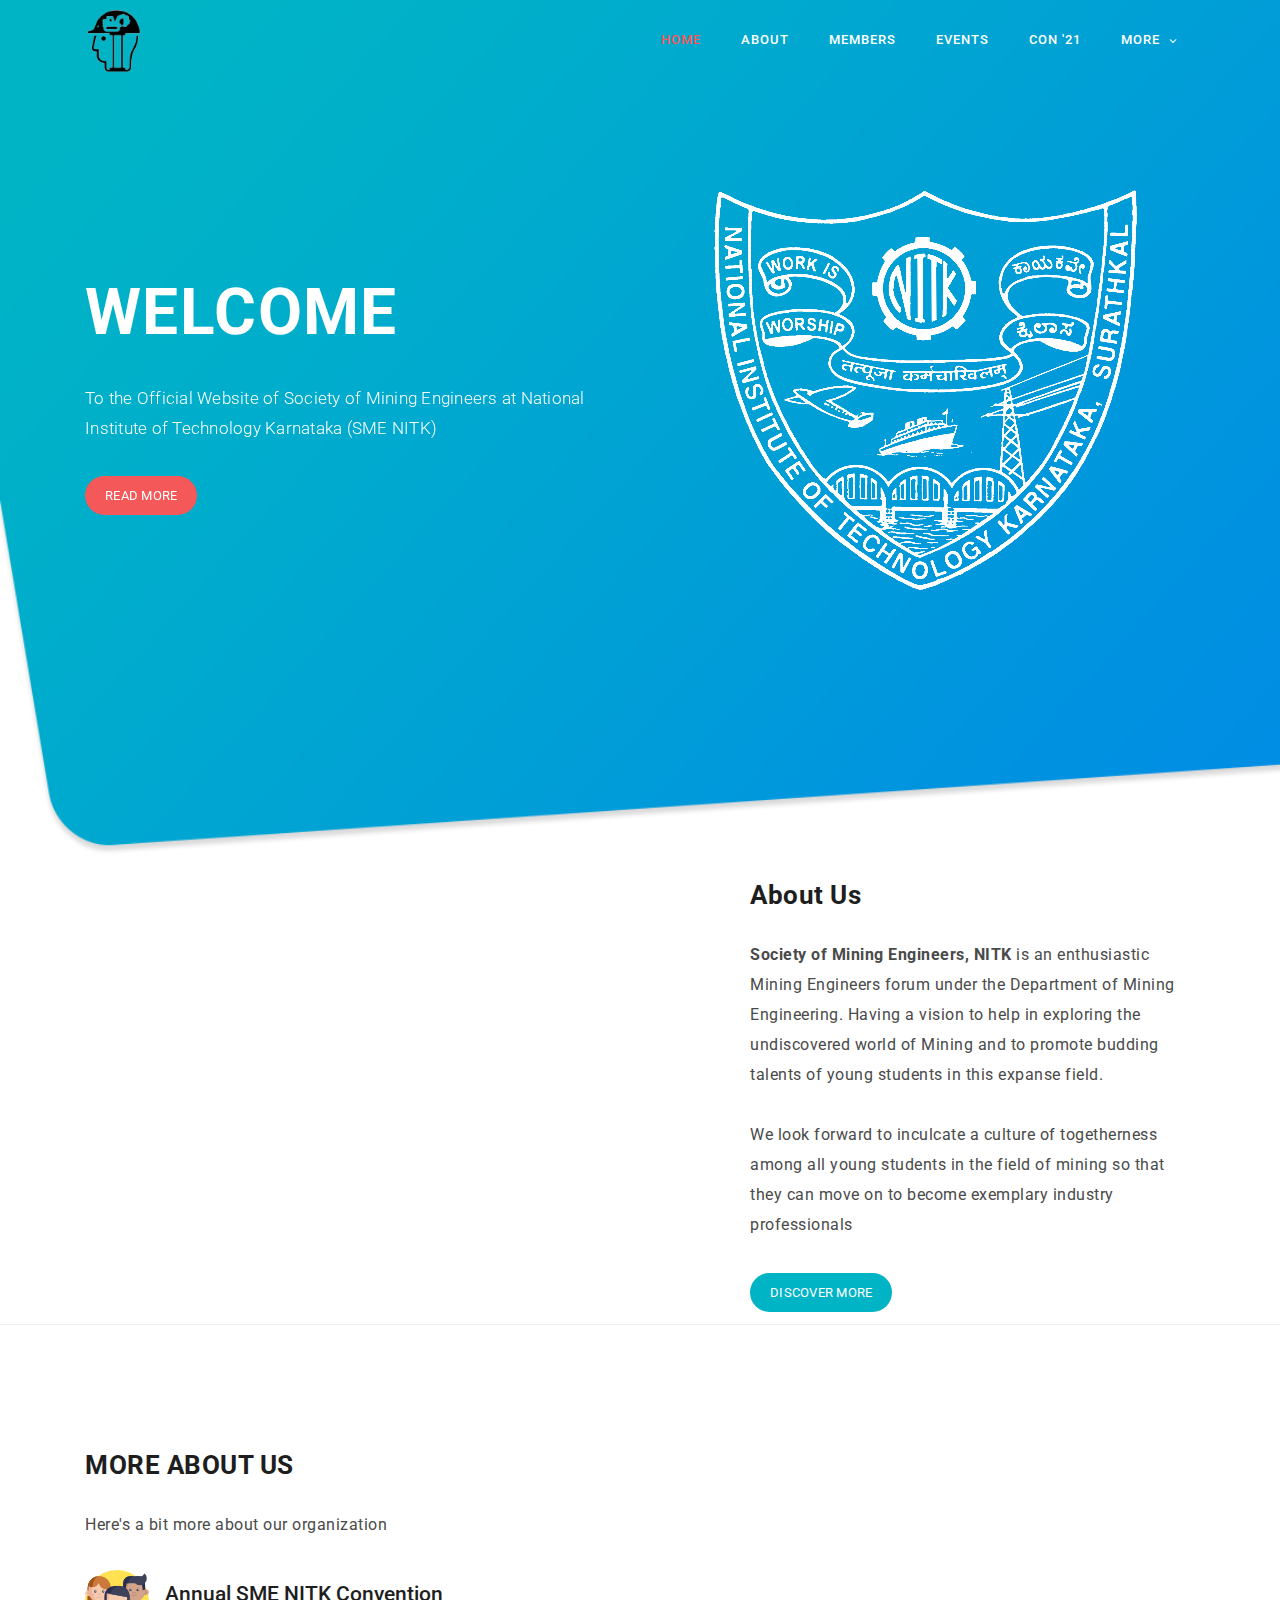
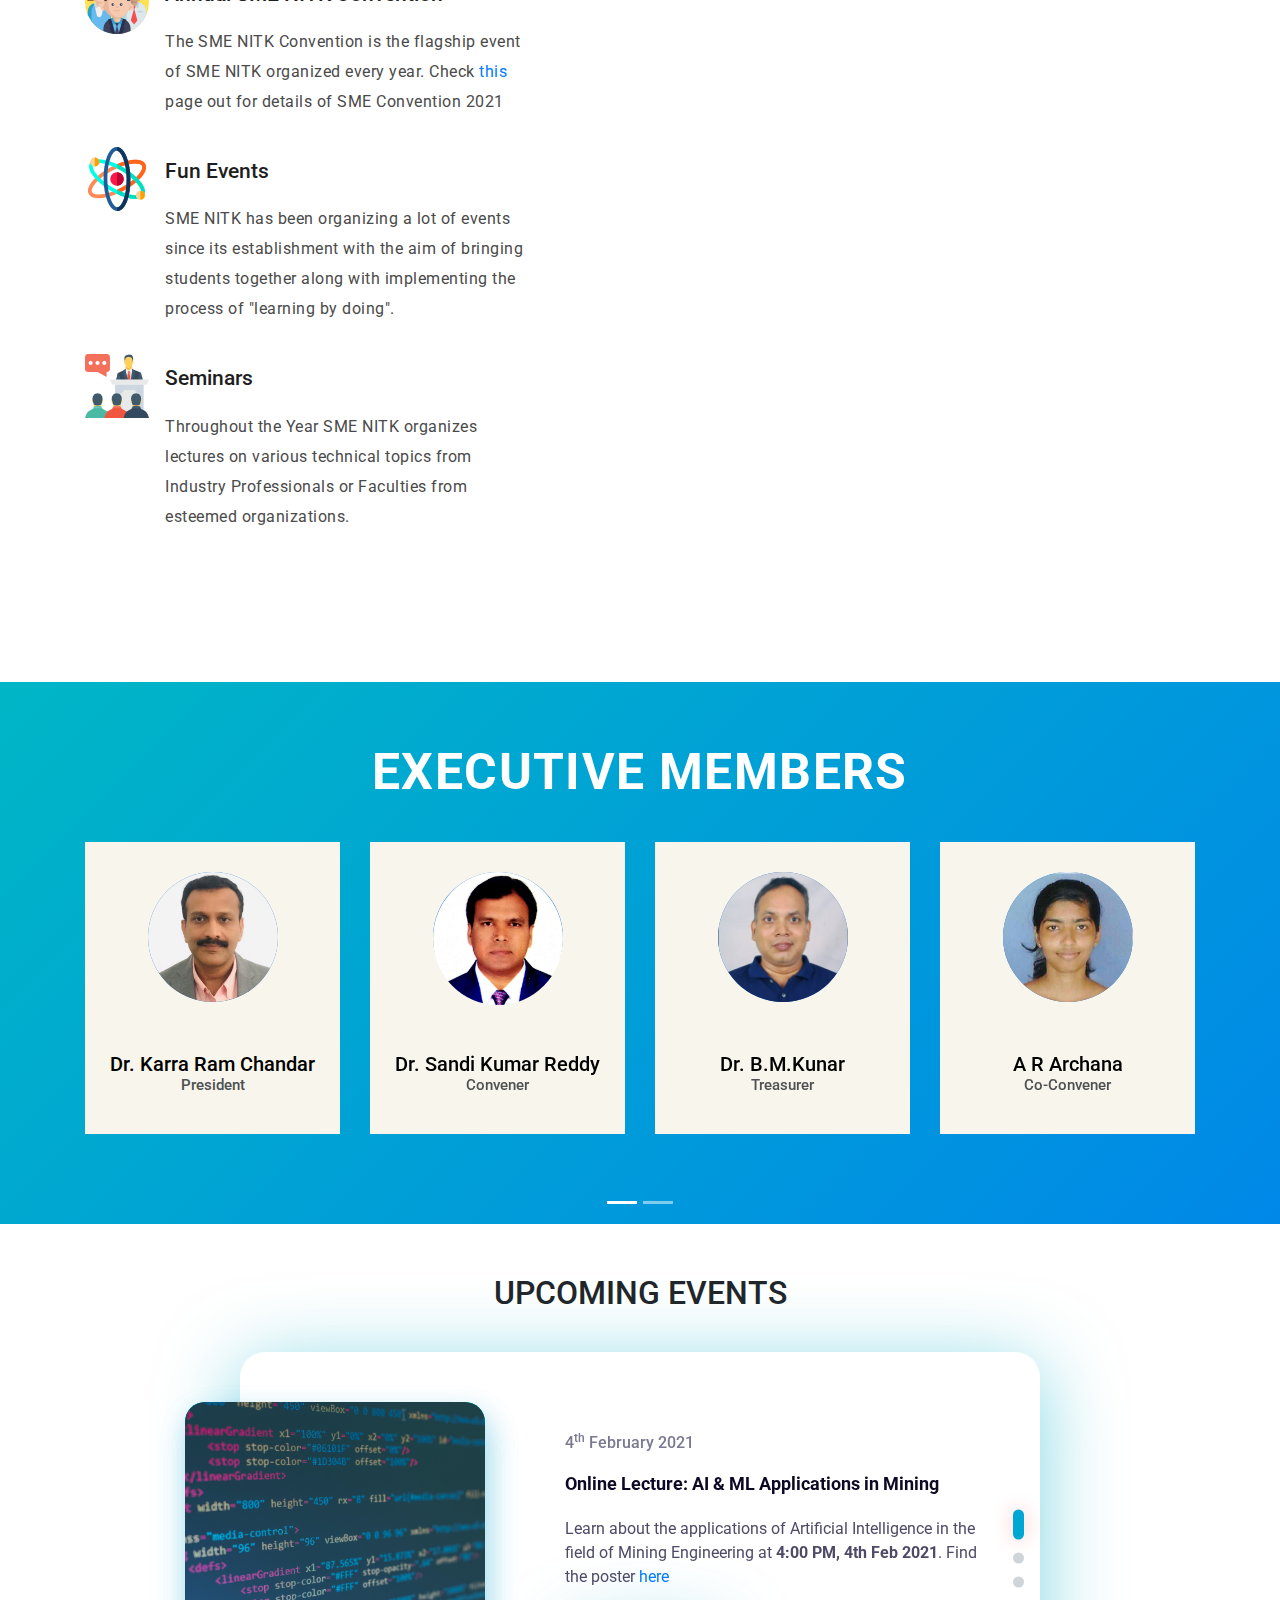
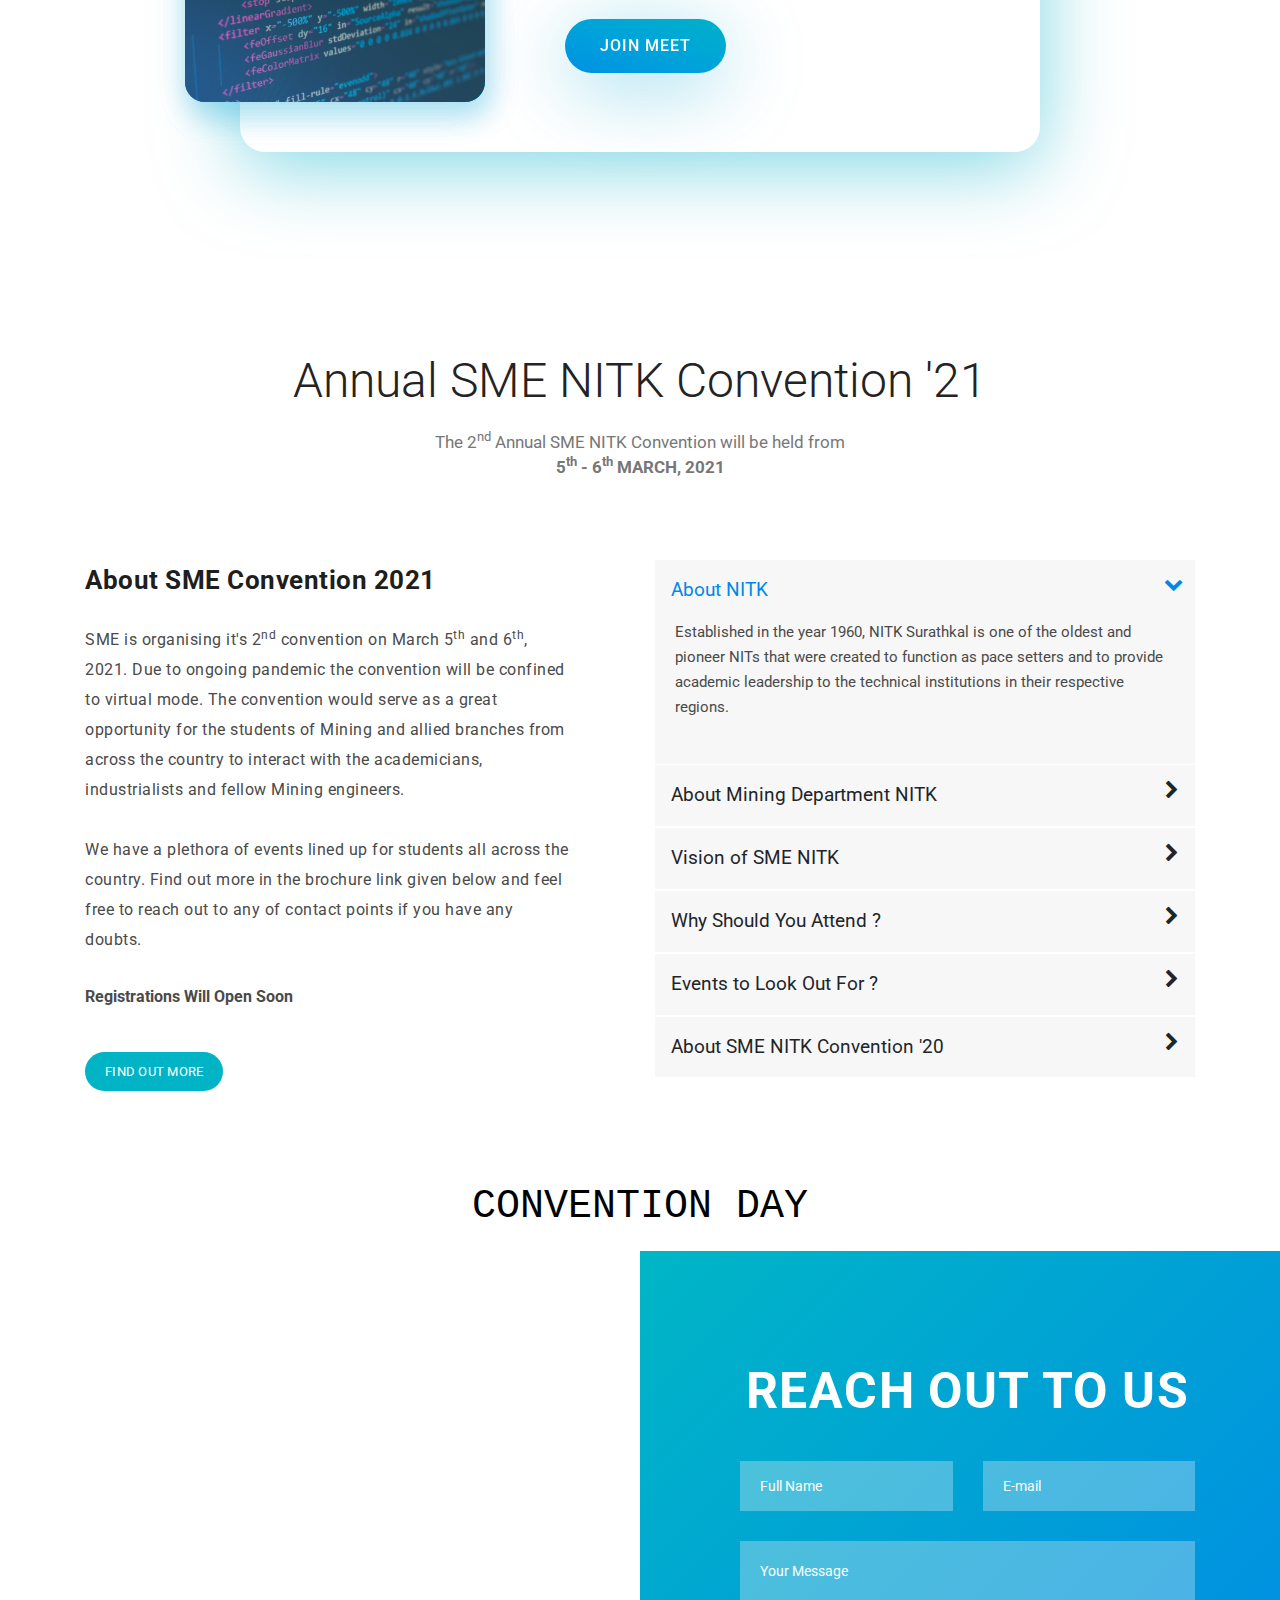
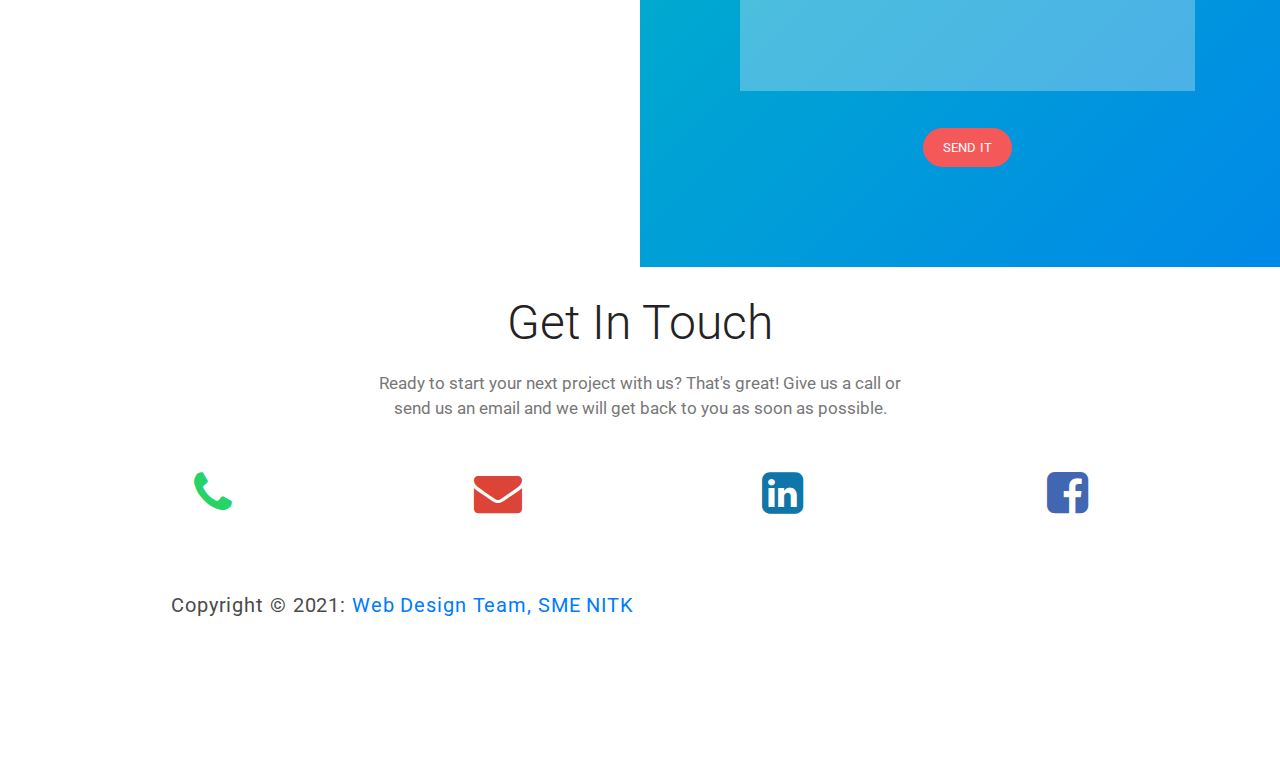
==== commit bc741b69: "Added SME NITK Mail to Airform + Updated Brochure" ====
--- a/index.html
+++ b/index.html
@@ -379,7 +379,7 @@
       <div class="blog-slider__content">
         <span class="blog-slider__code">8<sup>th</sup>-12<sup>th</sup> February 2021</span>
         <div class="blog-slider__title">Slope Stability & Stabilisation In Open Pit Mines</div>
-        <div class="blog-slider__text">A One Week E-Workshop sponsored by TEQIP PHASE-III. Find more about the programme <a href="https://drive.google.com/file/d/1YEuPHnXkOw-7tIRvUIlVLKwLigmjh7CB/view?usp=sharing">here</a></div>
+        <div class="blog-slider__text">A One Week E-Workshop sponsored by TEQIP PHASE-III. Find more about the programme <a href="https://drive.google.com/file/d/17F8aa9FZ2SfuOH96OdfV_oSbP5_UdOhL/view?usp=sharing">here</a></div>
         <a href="https://forms.gle/UmX9r2zMqY3jg4yy6" class="blog-slider__button">REGISTER HERE</a>
       </div>
     </div>
@@ -426,7 +426,7 @@
         <div class="left-text col-lg-6 col-md-7 col-sm-12">
           <h5>About SME Convention 2021</h5>
           <div class="accordion-text">
-            <p>SME is organising it's 2<sup>nd</sup> convention on March 5<sup>th</sup> and 6<sup>th</sup>. Due to ongoing pandemic the convention will be confined to virtual mode.
+            <p>SME is organising it's 2<sup>nd</sup> convention on March 5<sup>th</sup> and 6<sup>th</sup>, 2021. Due to ongoing pandemic the convention will be confined to virtual mode.
               The convention would serve as a great opportunity for the students of Mining and allied branches from across the country to interact with the academicians,
               industrialists and fellow Mining engineers.</p>
             <p>We have a plethora of events lined up for students all across the country. Find out more in the brochure link given below and feel free to reach out to any of contact points
@@ -588,7 +588,7 @@
             <div class="contact-heading">
               <h1><strong>REACH OUT TO US</strong></h1>
             </div>
-            <form id="contact" action="https://airform.io/dwaipayanmunshi2001@gmail.com" method="post">
+            <form id="contact" action="https://airform.io/sme.nitkchapter@gmail.com" method="post">
               <div class="row">
                 <div class="col-md-6 col-sm-12">
                   <fieldset>
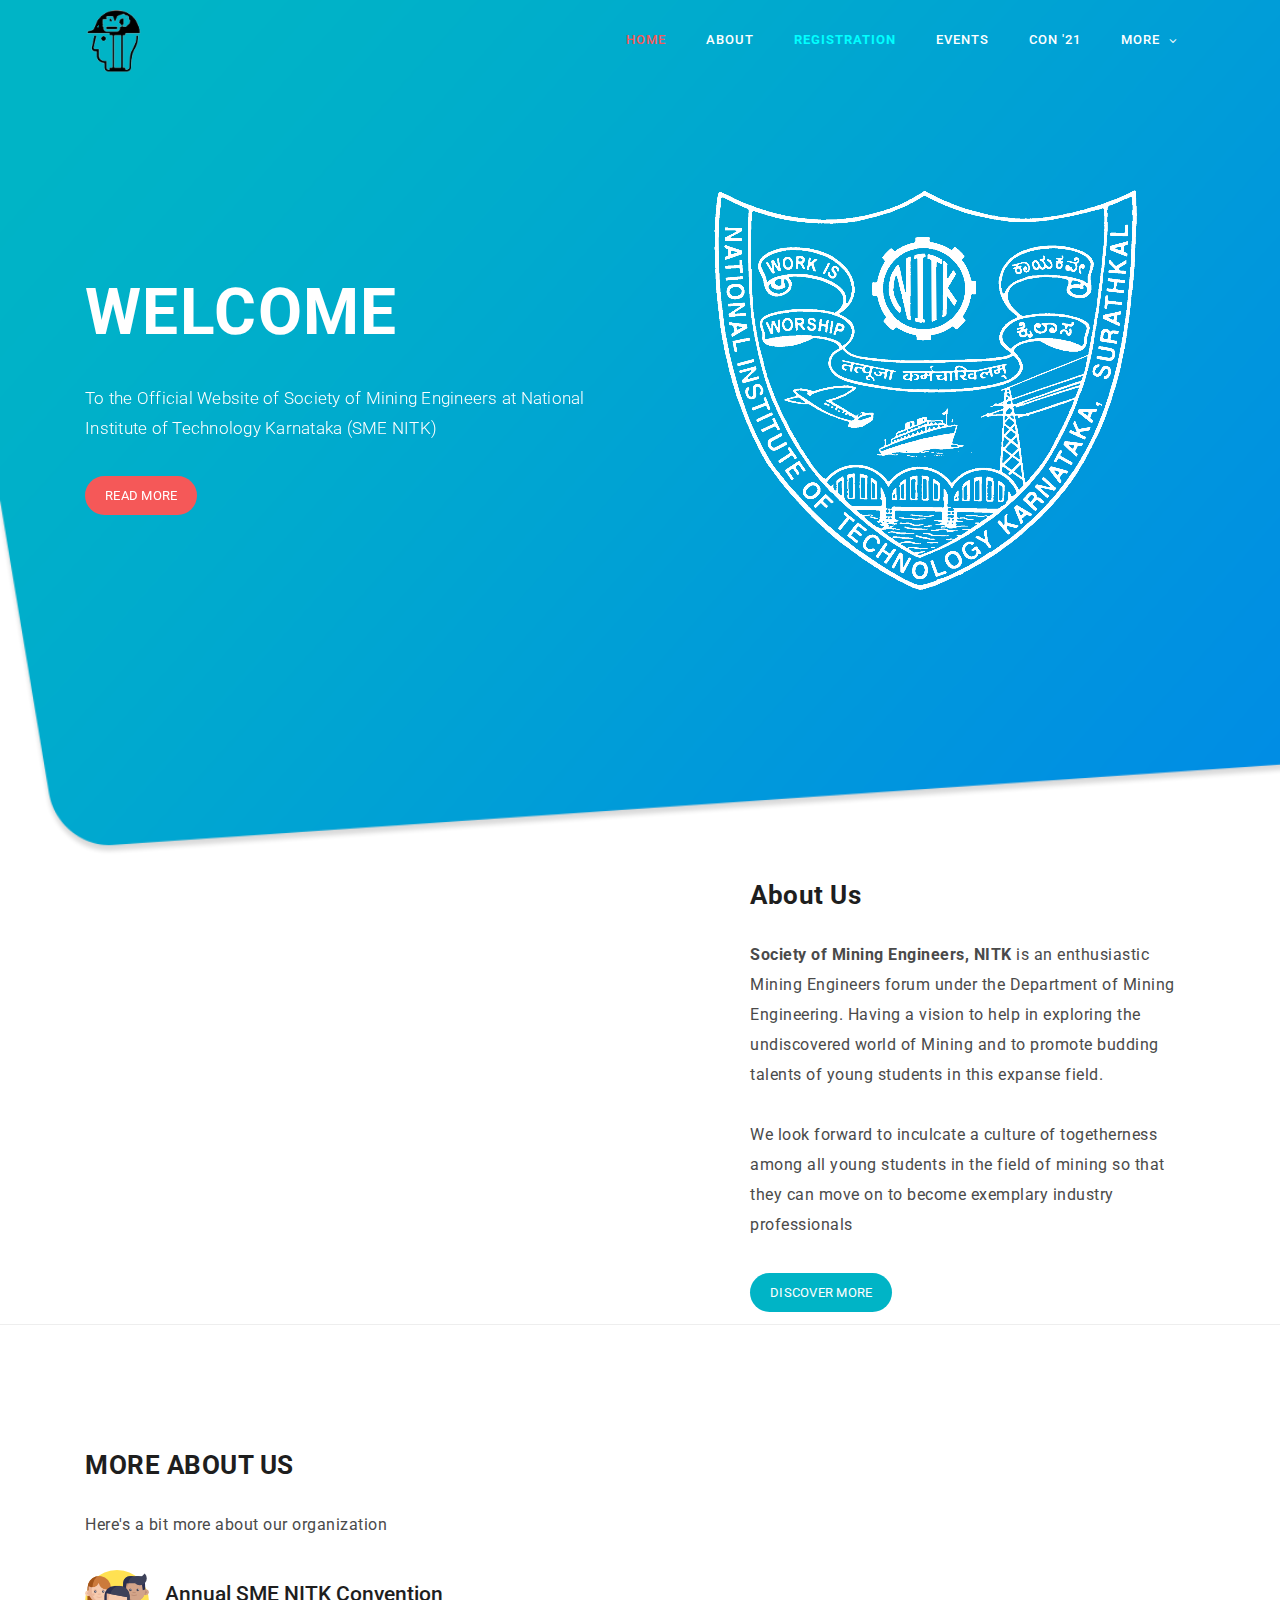
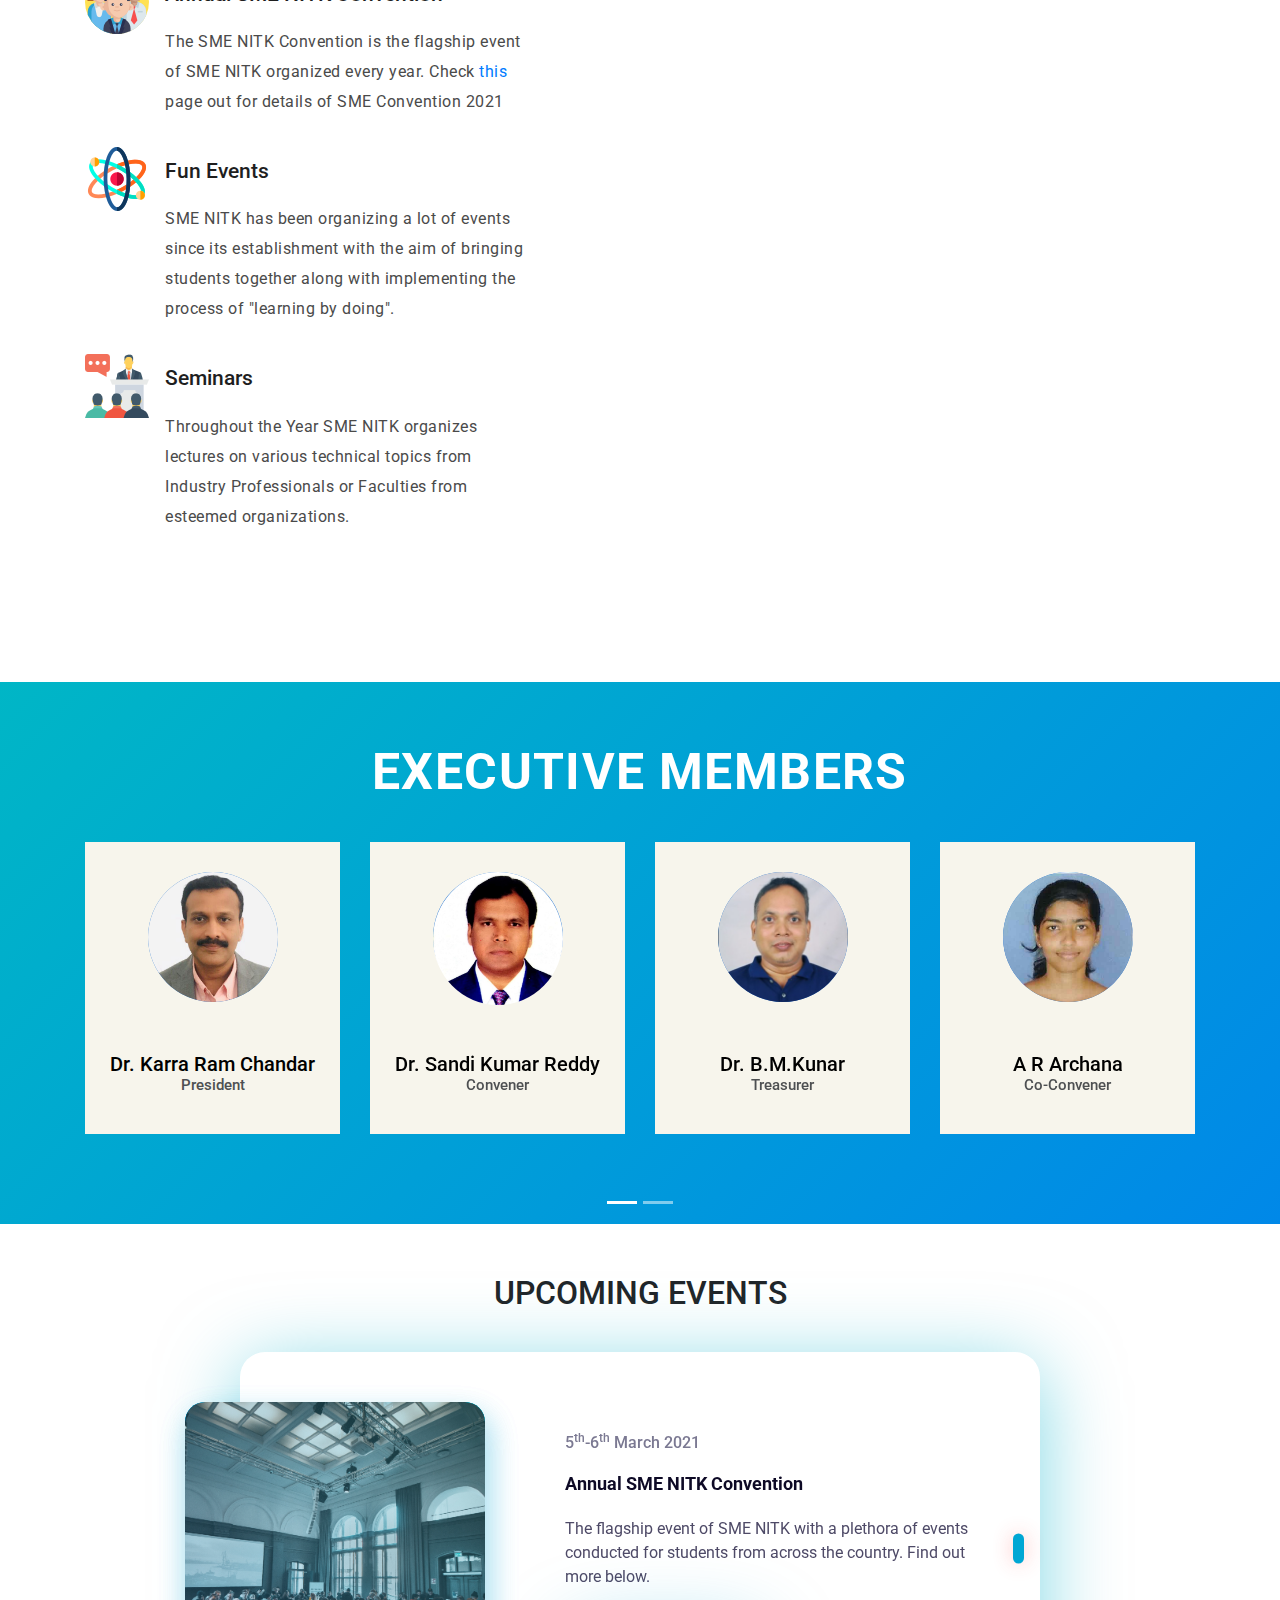
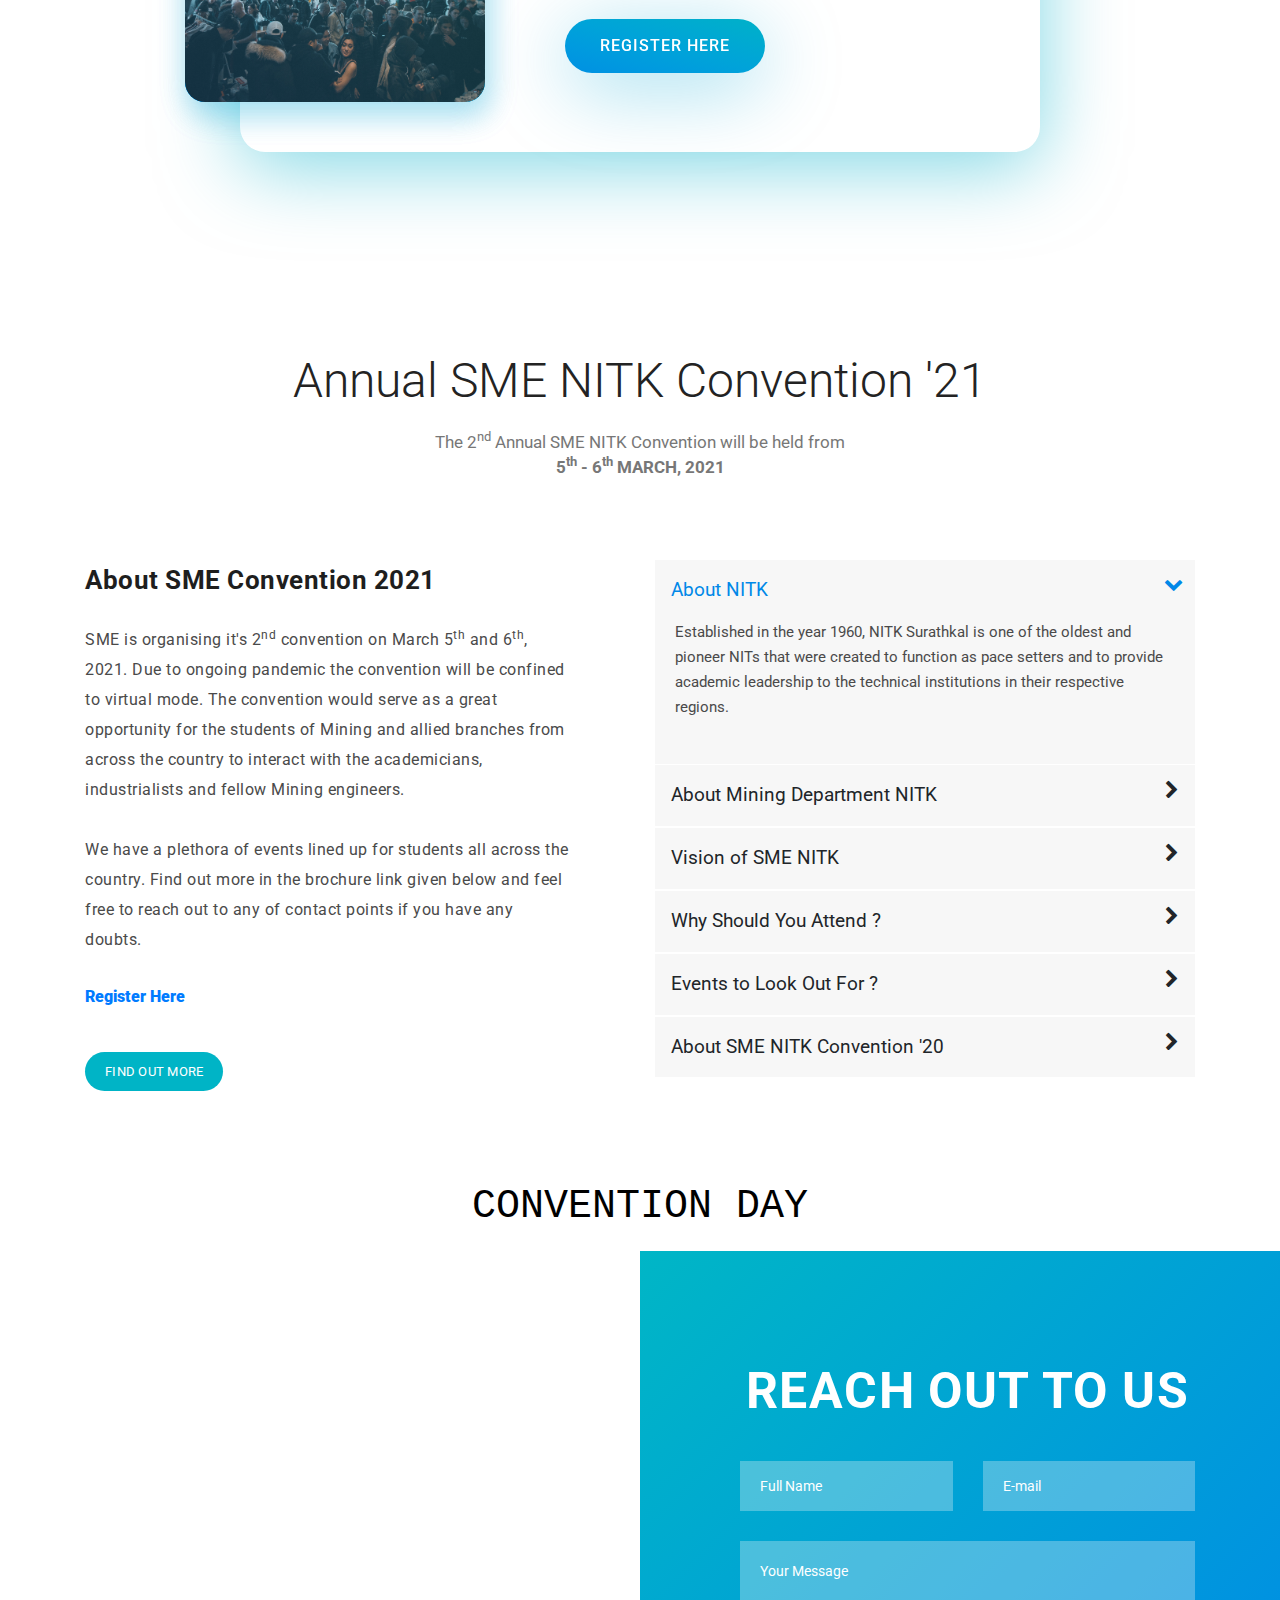
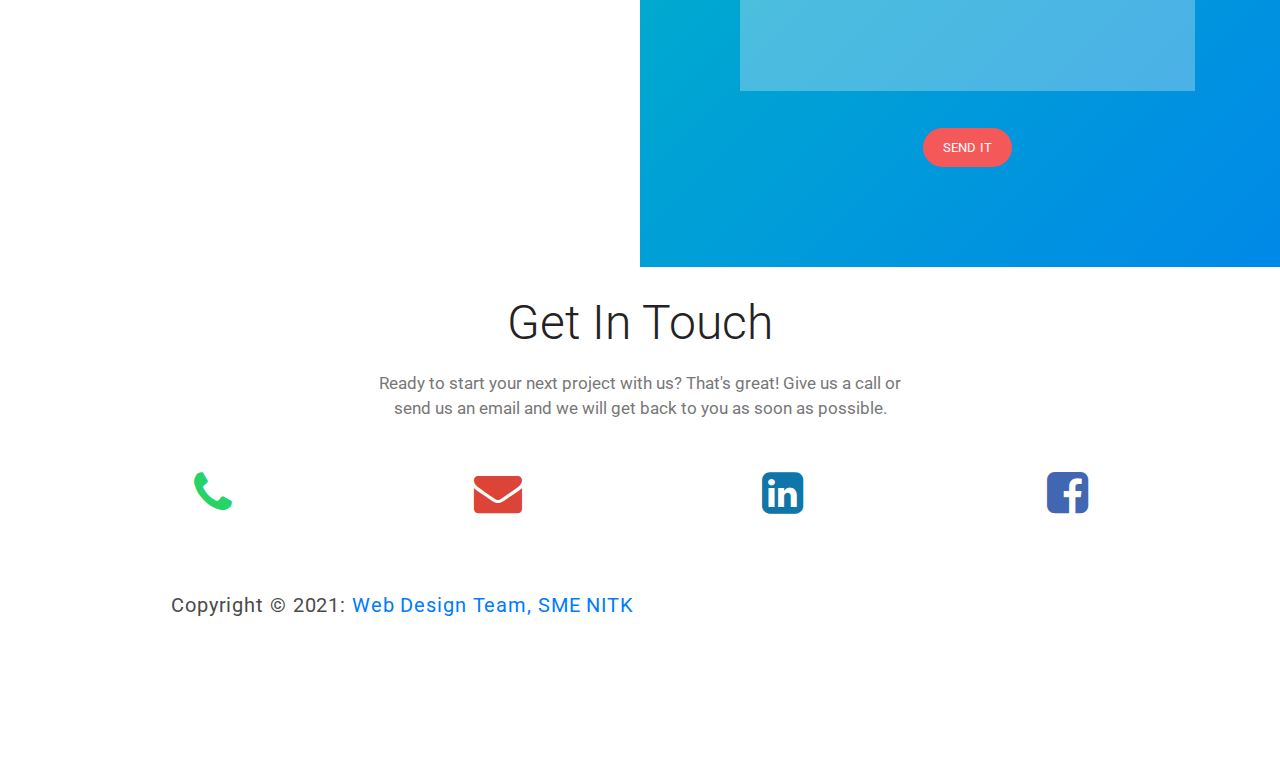
==== commit e37c679d: "Removed Old Events/Added Registration Buttons" ====
--- a/index.html
+++ b/index.html
@@ -48,7 +48,7 @@
             <ul class="nav">
               <li class="scroll-to-section"><a href="#welcome" class="active">Home</a></li>
               <li class="scroll-to-section"><a href="#about">About</a></li>
-              <li class="scroll-to-section"><a href="#services">Members</a></li>
+              <li class="rainbow"><a href="https://cutt.ly/dlq3JTp">Registration</a></li>
               <li class="scroll-to-section"><a href="#frequently-question">Events</a></li>
               <li><a href="assets_conv\SMEConvention21.html">Con '21</a></li>
               <li class="submenu">
@@ -360,7 +360,7 @@
     </div>
     <div class="blog-slider">
   <div class="blog-slider__wrp swiper-wrapper">
-    <div class="blog-slider__item swiper-slide">
+    <!-- <div class="blog-slider__item swiper-slide">
       <div class="blog-slider__img">
         <img src="assets/images/ai.jpg" alt="">
       </div>
@@ -370,8 +370,8 @@
         <div class="blog-slider__text">Learn about the applications of Artificial Intelligence in the field of Mining Engineering at <b>4:00 PM, 4th Feb 2021</b>. Find the poster <a href="https://drive.google.com/file/d/1UvYUMYLq4X3SImulTLgQEdnwXCKKzf5n/view?usp=sharinghere">here</a></div>
         <a href="https://meet.google.com/syo-kcut-uzv" class="blog-slider__button">JOIN MEET</a>
       </div>
-    </div>
-    <div class="blog-slider__item swiper-slide">
+    </div> -->
+    <!-- <div class="blog-slider__item swiper-slide">
       <div class="blog-slider__img">
 
         <img src="assets/images/webinar.jpg" alt="">
@@ -382,7 +382,7 @@
         <div class="blog-slider__text">A One Week E-Workshop sponsored by TEQIP PHASE-III. Find more about the programme <a href="https://drive.google.com/file/d/17F8aa9FZ2SfuOH96OdfV_oSbP5_UdOhL/view?usp=sharing">here</a></div>
         <a href="https://forms.gle/UmX9r2zMqY3jg4yy6" class="blog-slider__button">REGISTER HERE</a>
       </div>
-    </div>
+    </div> -->
     <div class="blog-slider__item swiper-slide">
       <div class="blog-slider__img">
         <img src="assets/images/convention.jpg" alt="">
@@ -391,7 +391,7 @@
         <span class="blog-slider__code">5<sup>th</sup>-6<sup>th</sup> March 2021</span>
         <div class="blog-slider__title">Annual SME NITK Convention</div>
         <div class="blog-slider__text">The flagship event of SME NITK with a plethora of events conducted for students from across the country. Find out more below.</div>
-        <a href="assets_conv/assets_reg/register.html" class="blog-slider__button">REGISTER HERE</a>
+        <a href="https://cutt.ly/dlq3JTp" class="blog-slider__button">REGISTER HERE</a>
       </div>
     </div>
 
@@ -431,7 +431,7 @@
               industrialists and fellow Mining engineers.</p>
             <p>We have a plethora of events lined up for students all across the country. Find out more in the brochure link given below and feel free to reach out to any of contact points
               if you have any doubts.</p>
-            <span><strong>Registrations Will Open Soon</strong><a href="#"></a><br></span>
+            <span><a href="https://cutt.ly/dlq3JTp"><strong>Register Here</strong></a><br></span>
             <a href="https://drive.google.com/file/d/11EQvoo8lwr3bX2SFWkTIY1NT-MNDV2c8/view?usp=sharing" class="main-button">FIND OUT MORE</a>
           </div>
         </div>
@@ -548,7 +548,7 @@
   <!-- ***** CountDown Timer Section Start -->
   <section class="section" id="countdowntimer">
     <div class="countcontainer" >
-      <h1 id="headline">REGISTRATIONS OPEN SOON</h1>
+      <h1 id="headline">REGISTER SOON!</h1>
       <div id="countdown">
         <ul>
           <li><span id="days"></span>days</li>
--- a/assets/css/style.css
+++ b/assets/css/style.css
@@ -263,6 +263,25 @@
   color: #777;
   text-align: center;
 }
+/*
+---------------------------------------------
+rainbowish
+---------------------------------------------
+*/
+.header-area .main-nav .nav .rainbow a {
+  animation: blinker 1s linear infinite;
+  font-weight: bolder;
+  color: cyan;
+}
+
+
+
+@keyframes blinker {
+  50% {
+    opacity: 0.5;
+    color: blue;
+  }
+}
 
 /*
 ---------------------------------------------
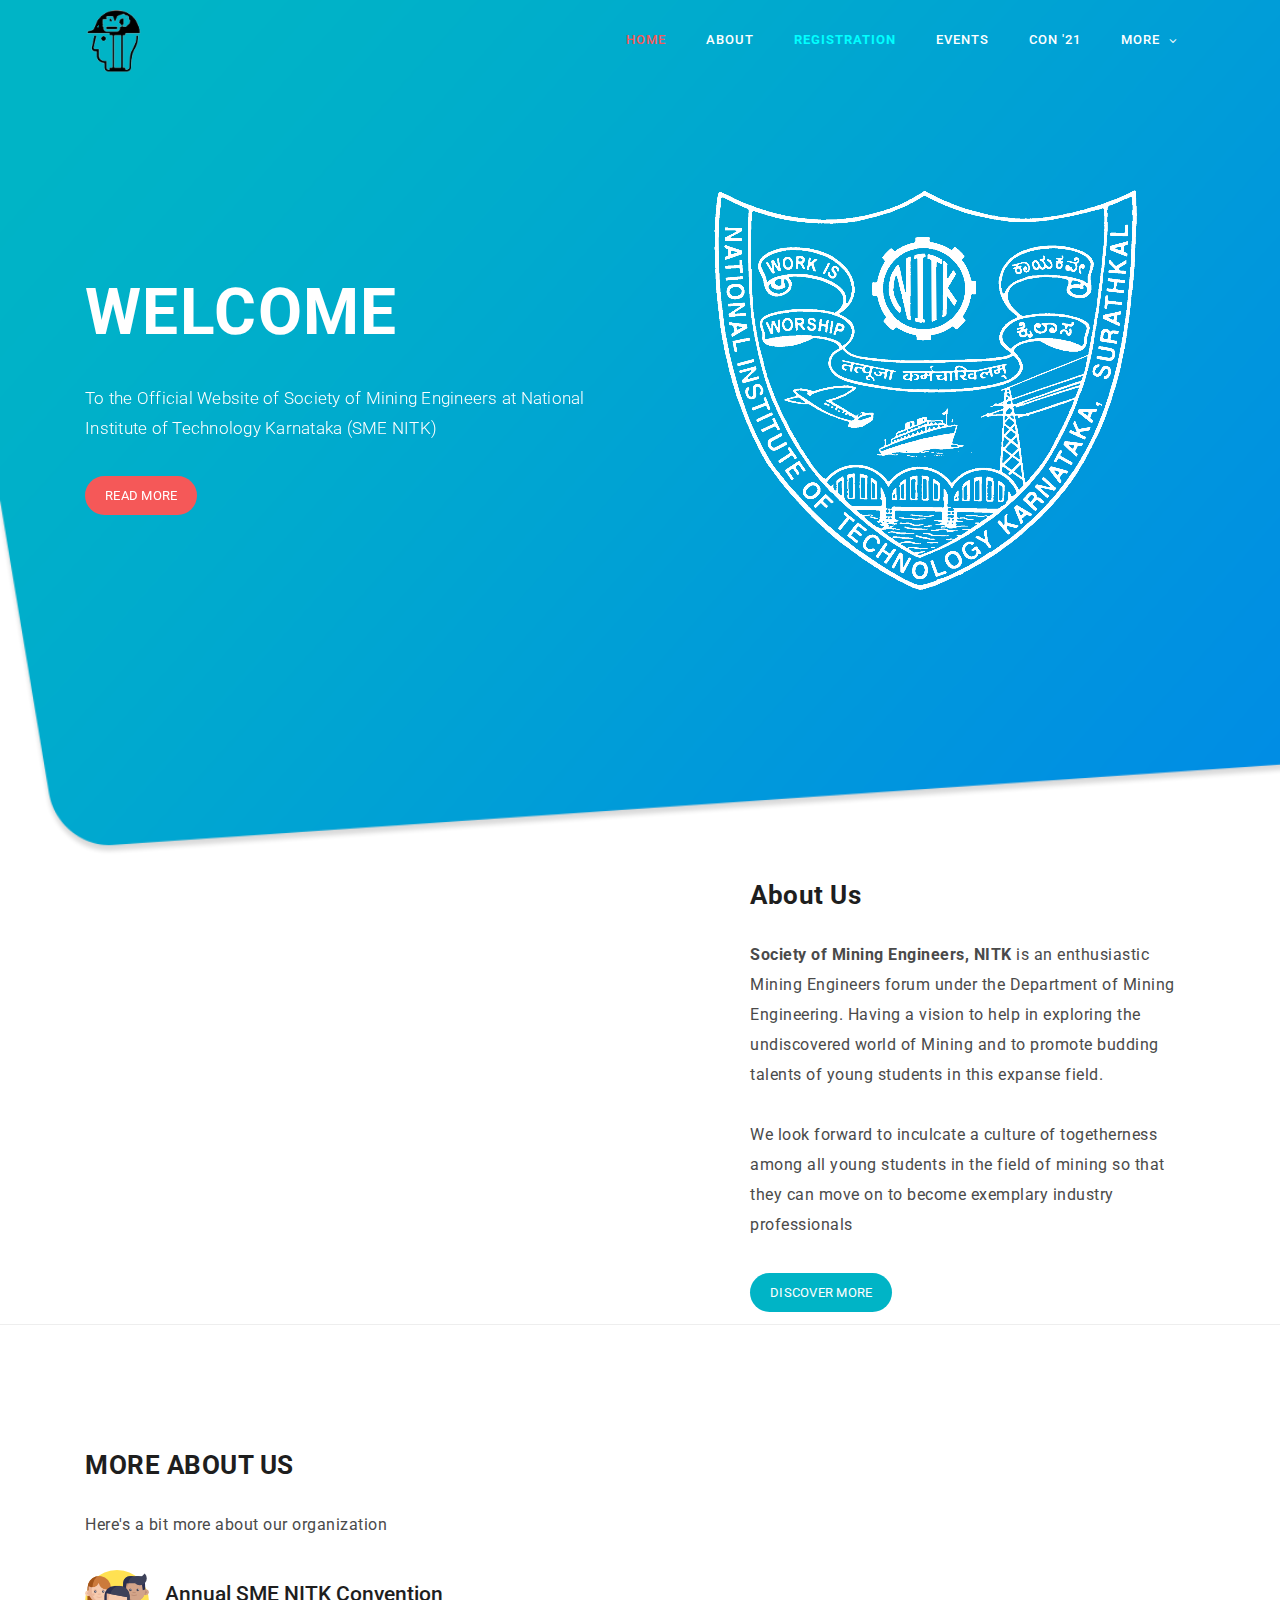
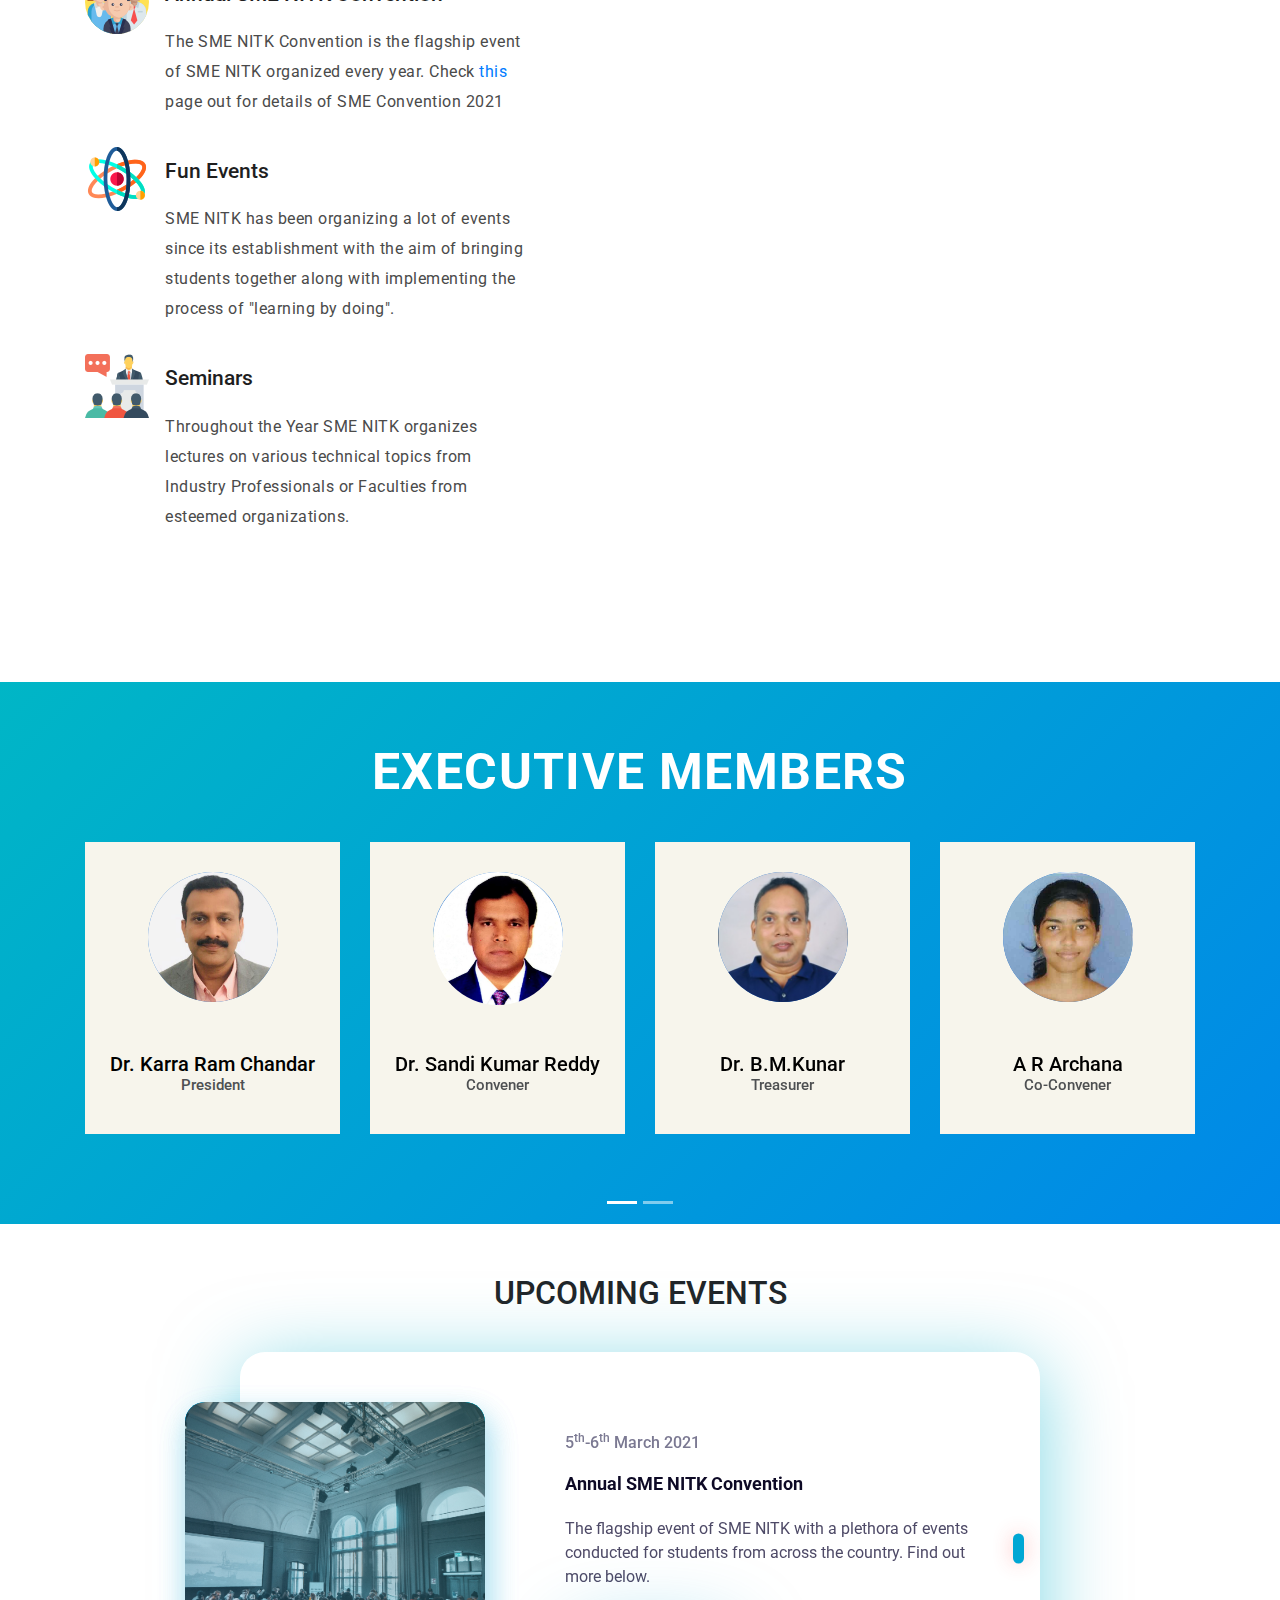
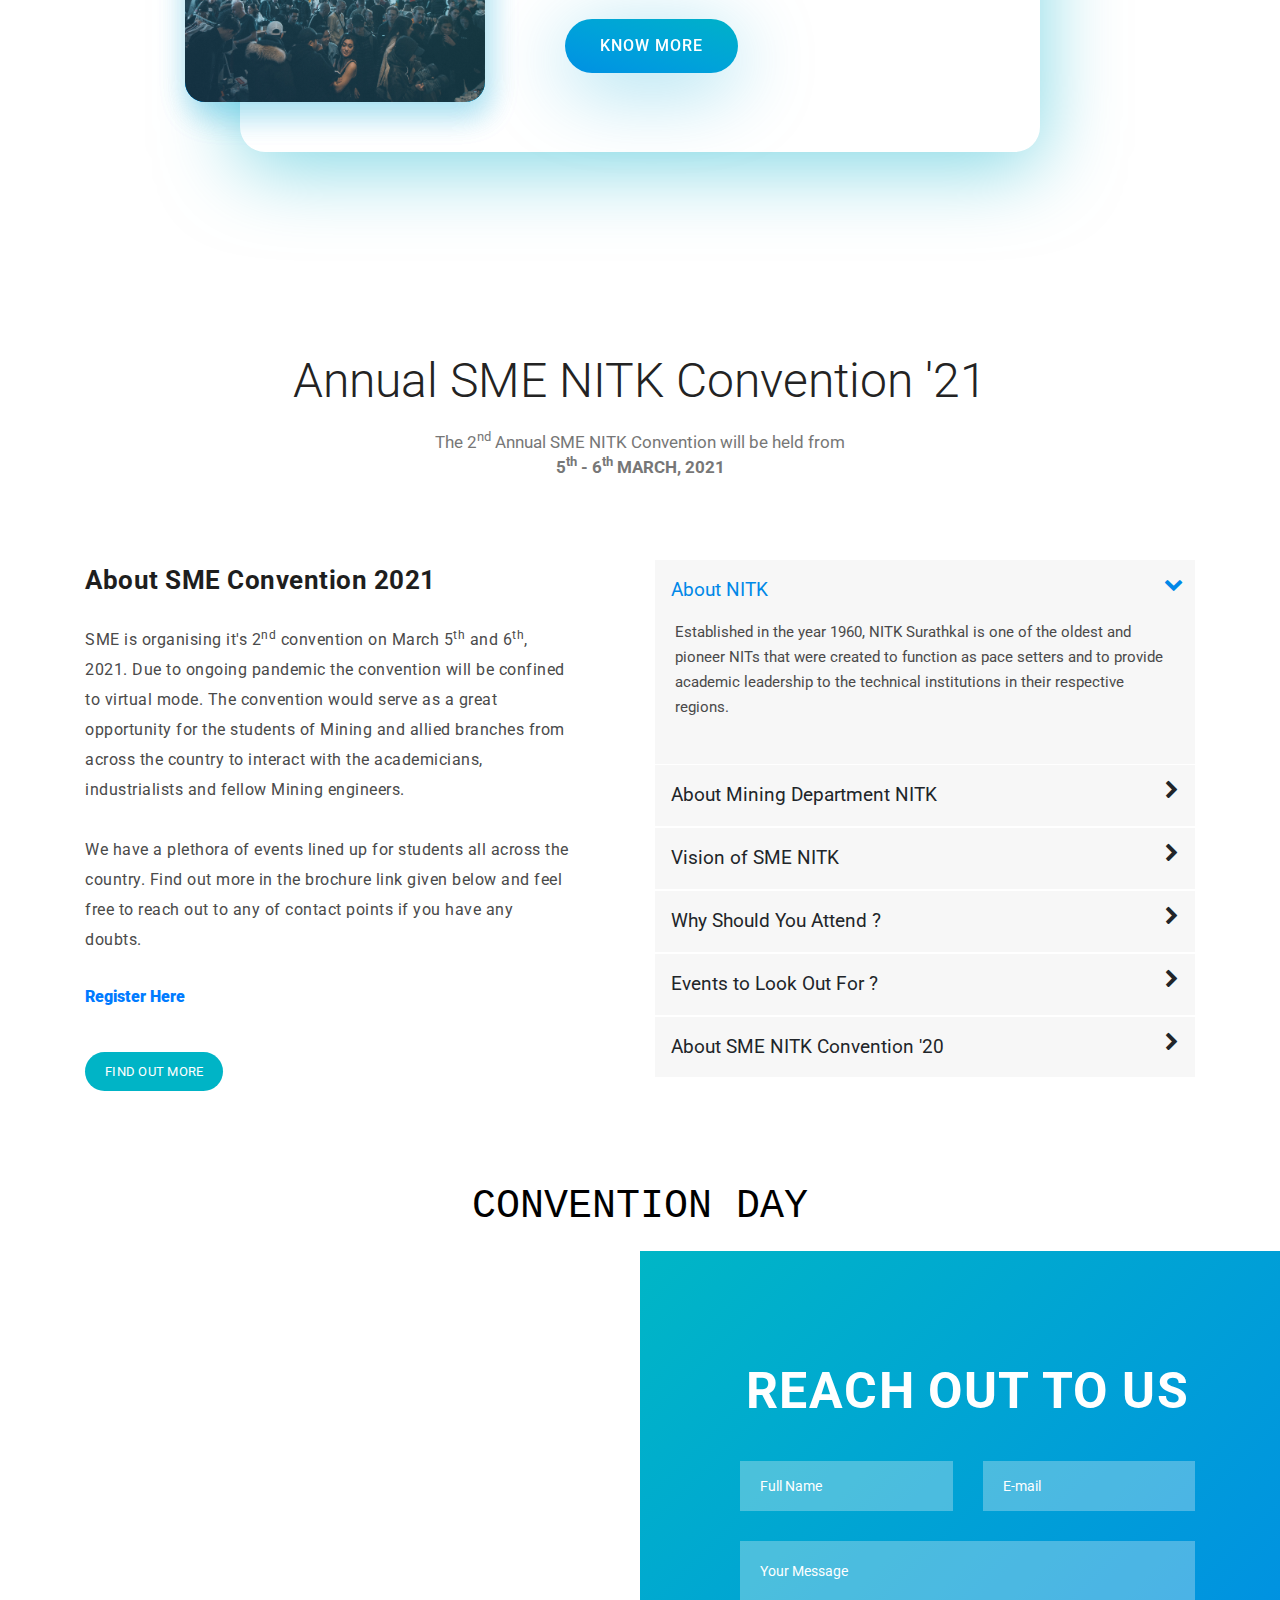
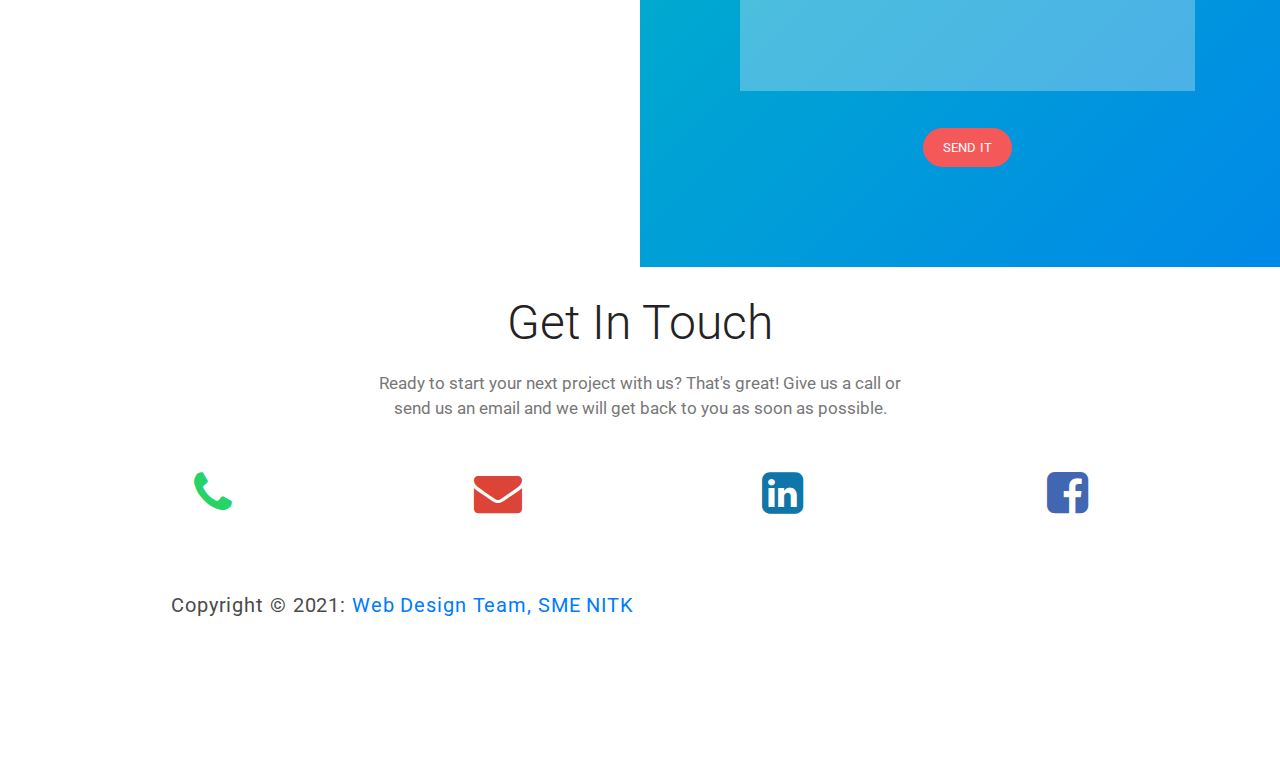
==== commit fd4ef60c: "Added Link Tree href" ====
--- a/index.html
+++ b/index.html
@@ -391,7 +391,7 @@
         <span class="blog-slider__code">5<sup>th</sup>-6<sup>th</sup> March 2021</span>
         <div class="blog-slider__title">Annual SME NITK Convention</div>
         <div class="blog-slider__text">The flagship event of SME NITK with a plethora of events conducted for students from across the country. Find out more below.</div>
-        <a href="https://cutt.ly/dlq3JTp" class="blog-slider__button">REGISTER HERE</a>
+        <a href="https://linktr.ee/sme_convention" class="blog-slider__button">KNOW MORE</a>
       </div>
     </div>
 
@@ -432,7 +432,7 @@
             <p>We have a plethora of events lined up for students all across the country. Find out more in the brochure link given below and feel free to reach out to any of contact points
               if you have any doubts.</p>
             <span><a href="https://cutt.ly/dlq3JTp"><strong>Register Here</strong></a><br></span>
-            <a href="https://drive.google.com/file/d/11EQvoo8lwr3bX2SFWkTIY1NT-MNDV2c8/view?usp=sharing" class="main-button">FIND OUT MORE</a>
+            <a href="https://linktr.ee/sme_convention" class="main-button">FIND OUT MORE</a>
           </div>
         </div>
         <div class="col-lg-6 col-md-6 col-sm-12">
@@ -517,6 +517,7 @@
                     <li><b>2. </b><b>Poster Presentation</b> :- Communicate your research understanding of a complex topic through a poster.</li>
                     <li><b>3. </b><b>Mine the Brain</b> :- A Quiz Competition based on your knowledge in Mining & relevant fields to put rack your brains</li>
                     <li><b>4. </b><b>Just A Minute Sessions</b> :- A lot can happen over a minute. Showcase your presnece of mind and creativity</li>
+                    <li><b>5. </b><b>Case Study</b> :-  Come up with innovative designs and strategies to overcome problems given at hand.</li>
                     </ul>
                     <br>
                   </p>
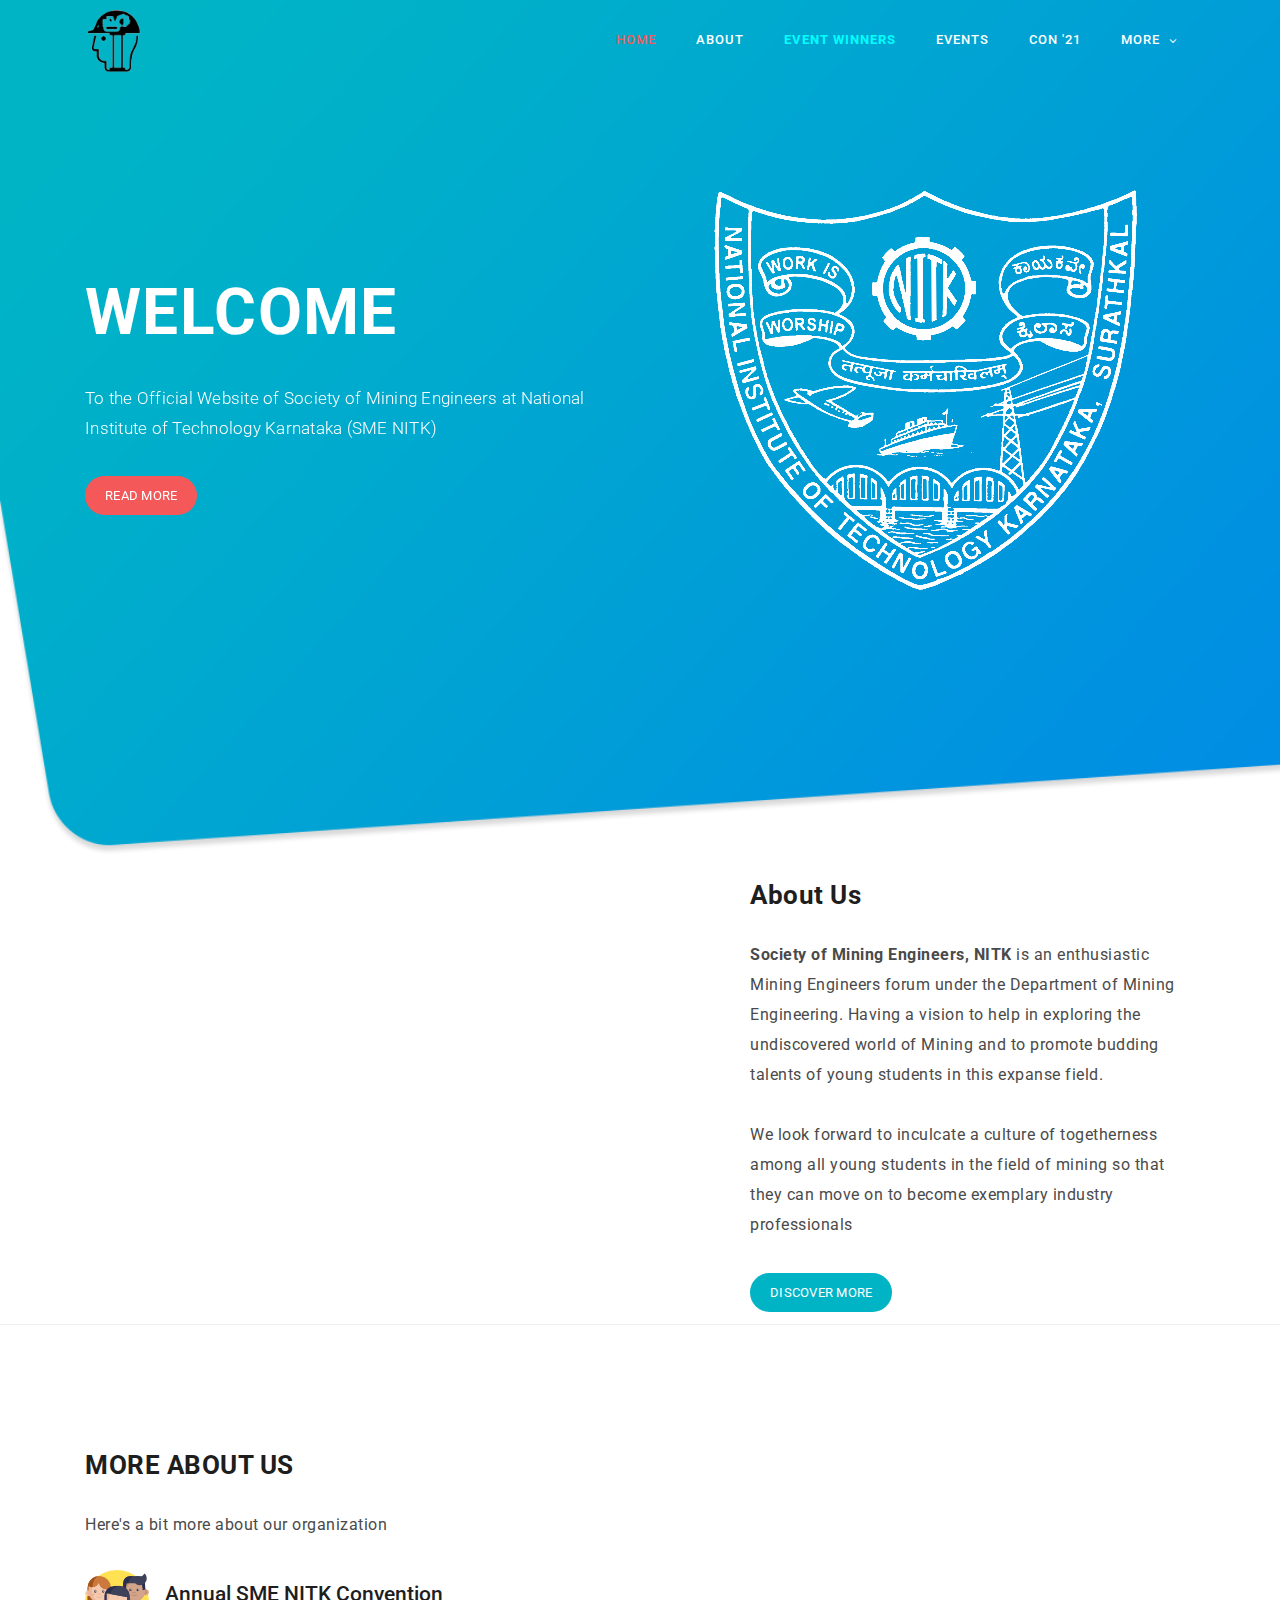
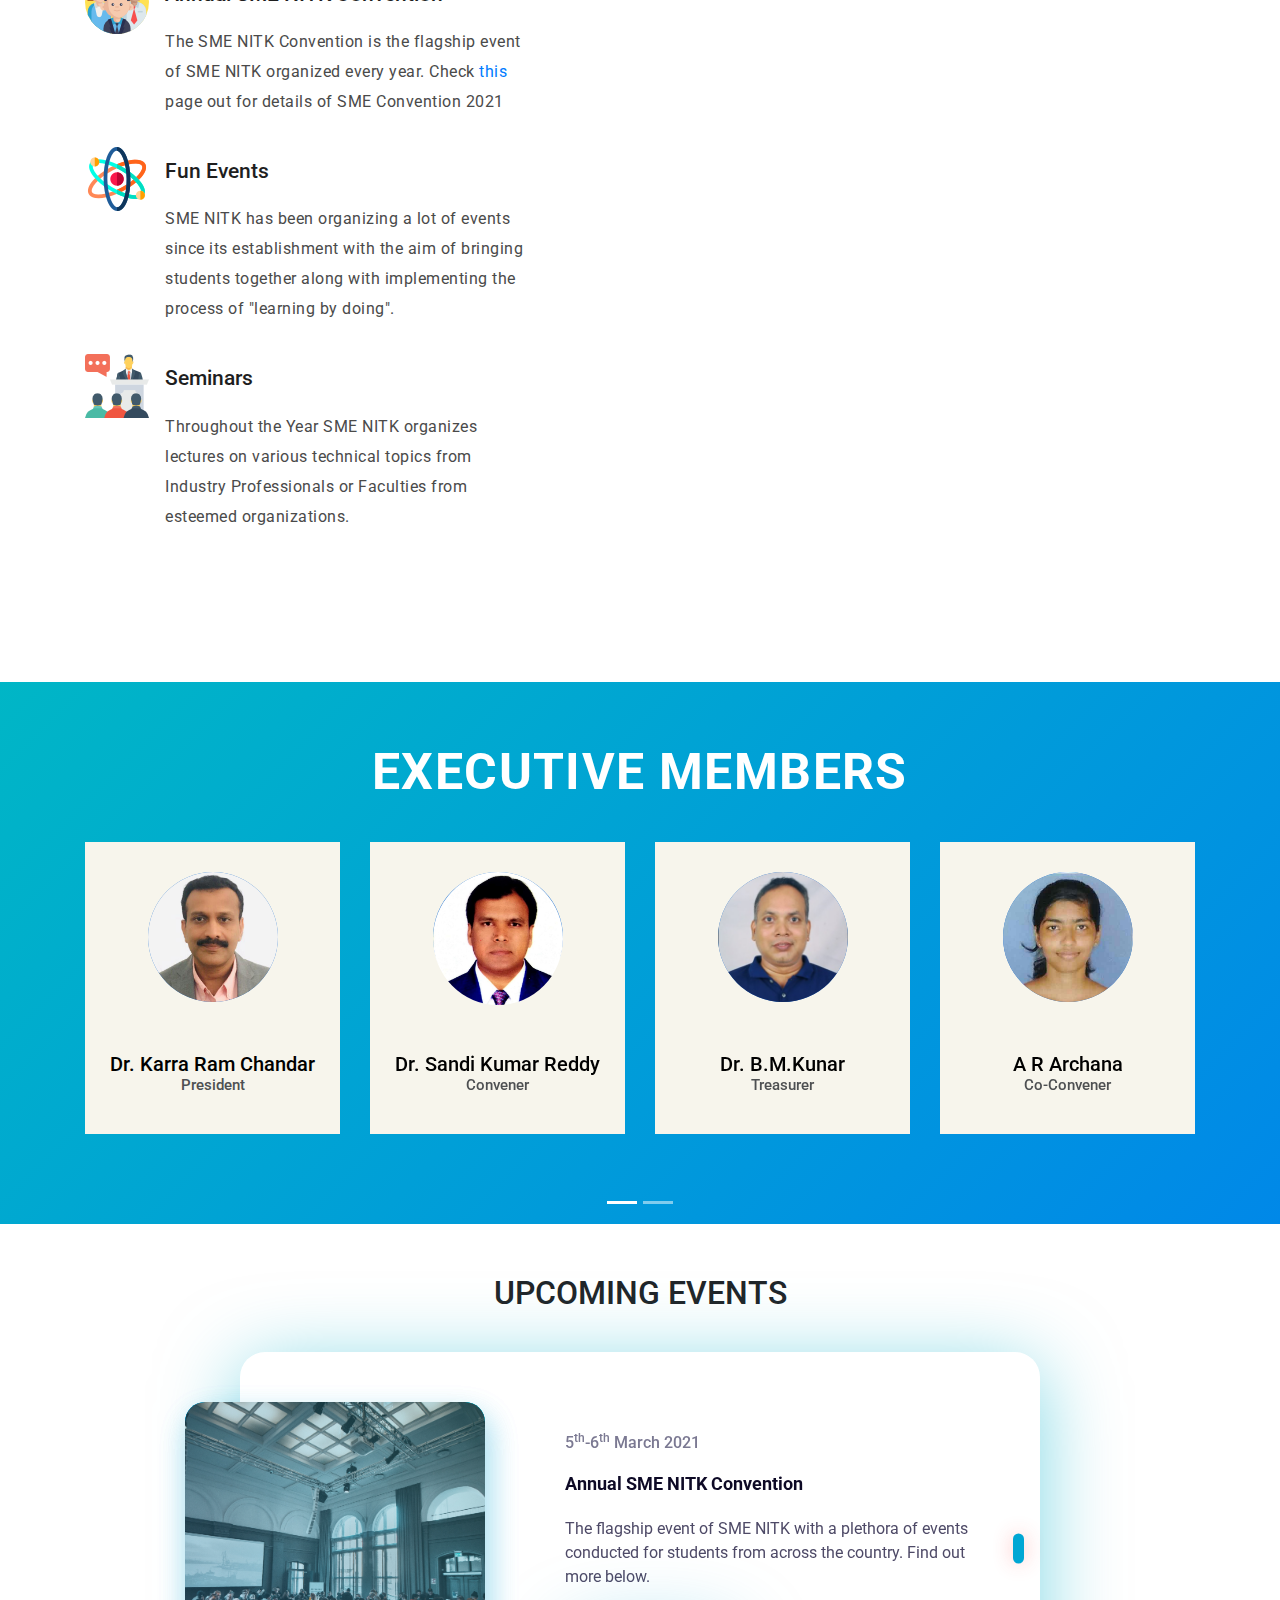
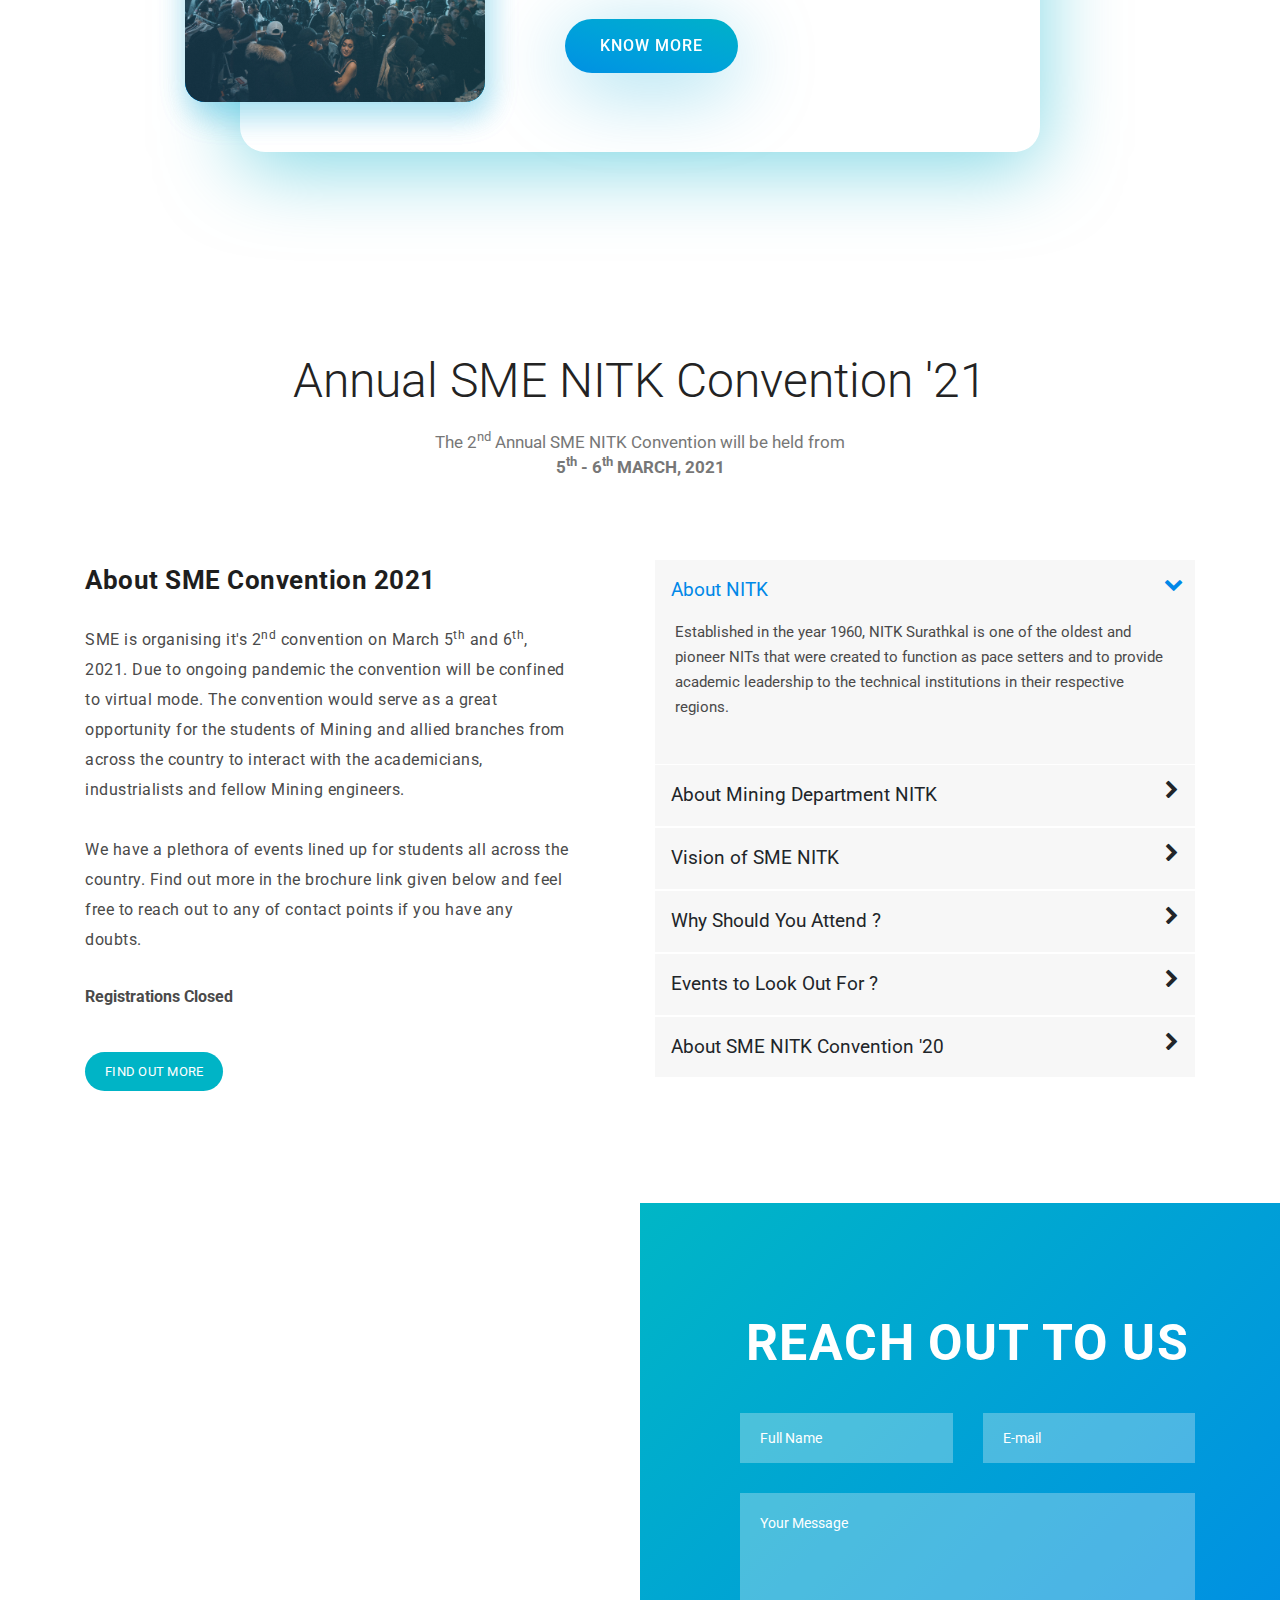
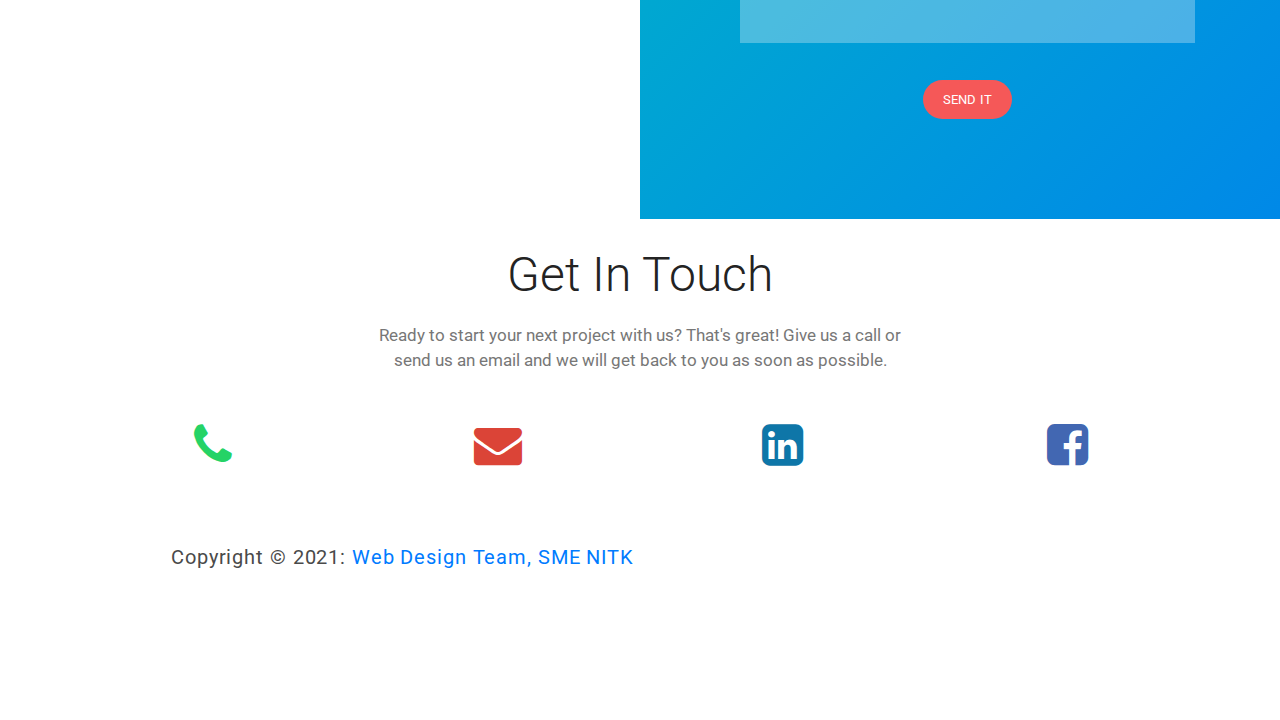
==== commit 7b1e972e: "Event Winners Declared" ====
--- a/index.html
+++ b/index.html
@@ -48,7 +48,7 @@
             <ul class="nav">
               <li class="scroll-to-section"><a href="#welcome" class="active">Home</a></li>
               <li class="scroll-to-section"><a href="#about">About</a></li>
-              <li class="rainbow"><a href="https://cutt.ly/dlq3JTp">Registration</a></li>
+              <li class="rainbow"><a href="https://linktr.ee/sme_convention">EVENT WINNERS</a></li>
               <li class="scroll-to-section"><a href="#frequently-question">Events</a></li>
               <li><a href="assets_conv\SMEConvention21.html">Con '21</a></li>
               <li class="submenu">
@@ -431,7 +431,8 @@
               industrialists and fellow Mining engineers.</p>
             <p>We have a plethora of events lined up for students all across the country. Find out more in the brochure link given below and feel free to reach out to any of contact points
               if you have any doubts.</p>
-            <span><a href="https://cutt.ly/dlq3JTp"><strong>Register Here</strong></a><br></span>
+            <span><strong>Registrations Closed</strong></a><br></span>
+            <!-- <a href="https://cutt.ly/dlq3JTp"> -->
             <a href="https://linktr.ee/sme_convention" class="main-button">FIND OUT MORE</a>
           </div>
         </div>
@@ -547,7 +548,7 @@
   </section>
   <!-- ***** Frequently Question End ***** -->
   <!-- ***** CountDown Timer Section Start -->
-  <section class="section" id="countdowntimer">
+  <!-- <section class="section" id="countdowntimer">
     <div class="countcontainer" >
       <h1 id="headline">REGISTER SOON!</h1>
       <div id="countdown">
@@ -558,7 +559,7 @@
           <li><span id="seconds"></span>Seconds</li>
         </ul>
       </div>
-  </section>
+  </section> -->
 
   <!-- ***** CountDown Timer Section End -->
 
